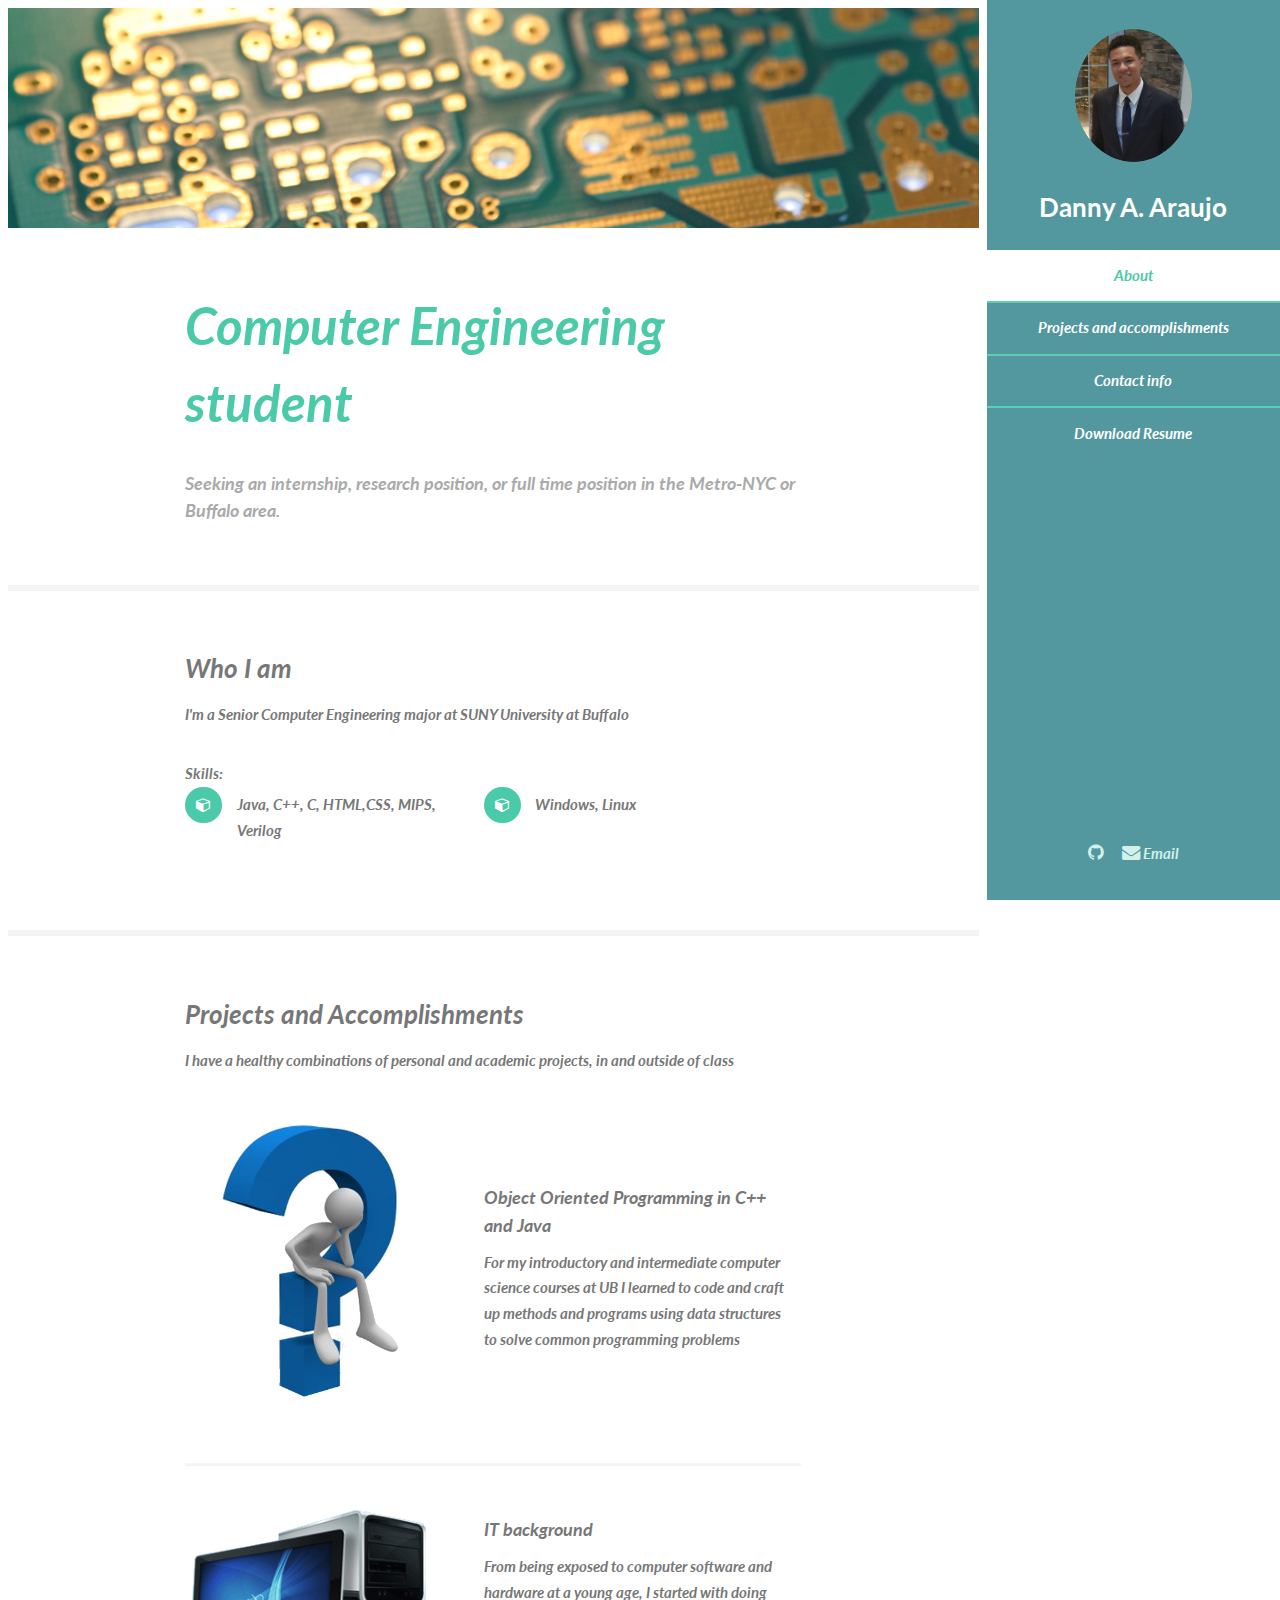
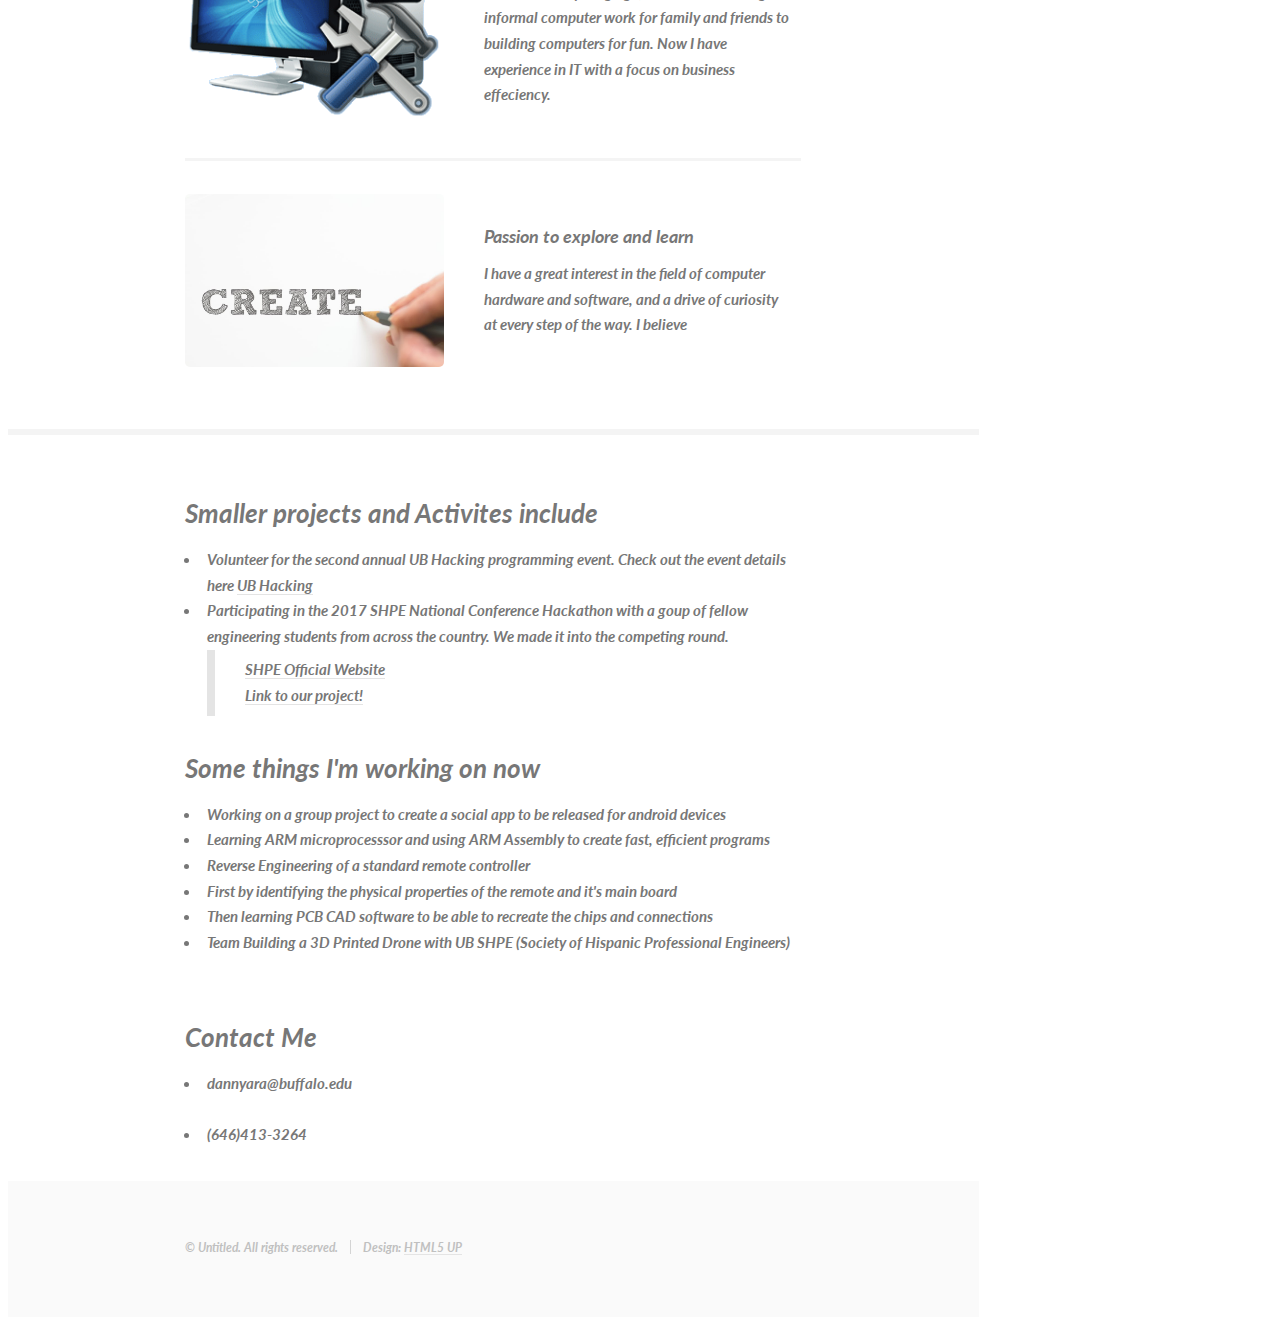
==== index.html @ ebbf909f "Add files via upload" ====
<!DOCTYPE HTML>
<!--
	Read Only by HTML5 UP
	html5up.net | @ajlkn
	Free for personal and commercial use under the CCA 3.0 license (html5up.net/license)
-->
<html>
	<head>
		<title>Danny A Araujo</title> 
		<meta charset="utf-8" />
		<meta name="viewport" content="width=device-width, initial-scale=1" />
		<!--[if lte IE 8]><script src="assets/js/ie/html5shiv.js"></script><![endif]-->
		<link rel="stylesheet" href="assets/css/main.css" /> <!-- main css link -->
		<!--[if lte IE 8]><link rel="stylesheet" href="assets/css/ie8.css" /><![endif]-->
	</head>
	<body>

		<!-- Header -->
			<section id="header">
				<header>
					<span class="image avatar"><img src="images/profPic_icon.jpg" alt="me" /></span>
					<h1 id="logo"><a href="DannyAraujo.pdf">Danny A. Araujo </a></h1>
					<!-- <p> Software, Hardware</p> -->
				</header>
				<nav id="nav">
					<ul>
						<b><i>
						<li><a href="#one" class="active">About</a></li>
						<!-- <li><a href="#two">What I Do</a></li> -->
						<li><a href="#three">Projects and accomplishments</a></li>
						<li><a href="#four">Contact info</a></li>
						<!-- <li><a href="iResume.html"> Interactive Resume </a> </li> -->
						<li><a href ="DannyAraujo.pdf"> <i>Download Resume</i></a> </li>
					</ul>
				</nav>
				<footer>
					<ul class="icons">
						<!--<li><a href="https://twitter.com/Arawooho" class="icon fa-twitter"><span class="label">Twitter</span></a></li> 
						<li><a href="" class="icon fa-facebook"><span class="label">Facebook</span></a></li>
						<li><a href="https://www.instagram.com/danny_ay2/?hl=en" class="icon fa-instagram"><span class="label">Instagram</span></a></li>
						-->
						<li><a href="https://github.com/dannyara" class="icon fa-github"><span class="label">GitHub</span></a></li>
						<li><a href="mailto:dannyara@buffalo.edu" class="icon fa-envelope"> <alt> Email </alt></a> </li>
					</ul>
				</footer>
			</section>

		<!-- Wrapper -->
			<div id="wrapper">

				<!-- Main -->
					<div id="main">

						<!-- One -->
							<section id="one">
								<div class="container">
									<header class="major">
										<h2>Computer Engineering student </h2>
										<!-- <p> Analytical, Detailed, Logical </p> -->
									</header>
									<header class= "minor">
									<h4>  <p>Seeking an internship, research position, or full time position in the Metro-NYC or Buffalo area. </p> </h4>
									</header>
								</div>
							</section>

						<!-- Two -->
							<section id="two">
								<div class="container">
									<h3>Who I am</h3>
									<p> I'm a Senior Computer Engineering major at SUNY University at Buffalo </p>
									<ul class="feature-icons" > Skills: <br>
										<li class="fa-cube"> Java, C++, C, HTML,CSS, MIPS, Verilog </li>
										<li class="fa-cube"> Windows, Linux </li>
										<!-- 
										<li class="fa-cube"> Hardware Design </li>
										<li class="fa-cube"> PC Repair </li> 
										-->
										<!-- <li class="fa-code">Write all the code</li>
										<li class="fa-cubes">Stack small boxes</li>
										<li class="fa-book">Read books and stuff</li>
										<li class="fa-coffee">Drink much coffee</li>
										<li class="fa-bolt">Lightning bolt</li>
										<li class="fa-users">Shadow clone technique</li>
										-->
									</ul>
								</div>
							</section>

						<!-- Three -->
							<section id="three">
								<div class="container">
									<h3>Projects and Accomplishments </h3>
									<p>I have a healthy combinations of personal and academic projects, in and outside of class</p>
									<div class="features">
										<article>
											<a href="#" class="image"><img src="images/Question-Mark.jpg" alt="" /></a>
											<div class="inner">
												<h4>Object Oriented Programming in C++ and Java</h4>
												<p>For my introductory and intermediate computer science courses at UB I learned to code and craft up methods and programs using data structures to solve common programming problems</p>
											</div>
										</article>
										<article>
											<a href="#" class="image"><img src="images/computer-repair.gif" alt="" /></a>
											<div class="inner">
												<h4>IT background</h4>
												<p>From being exposed to computer software and hardware at a young age, I started with doing informal computer work for family and friends to building computers for fun. Now I have experience in IT with a focus on business effeciency.</p>
											</div>
										</article>
										<article>
											<a href="#" class="image"><img src="images/pexels-photo-316465.jpeg" alt="" /></a>
											<div class="inner">
												<h4>Passion to explore and learn</h4>
												<p>I have a great interest in the field of computer hardware and software, and a drive of curiosity at every step of the way. I believe </p>
											</div>
										</article>
									</div>
								</div>
							</section>
						<!-- Three.5-->
						<section id="miscProjects">
							<div class="container">
							<article>
							<h3> Smaller projects and Activites include </h3>
								<ul class= "projects">
								<li> <strong> Volunteer for the second annual UB Hacking programming event. Check out the event details here <b> <a href = "https://ubhacking.com/"> UB Hacking </a> </strong> </li>
								<li> Participating in the 2017 SHPE National Conference Hackathon with a goup of fellow engineering students from across the country. We made it into the competing round. <blockquote> <a href = "https://www.shpeconnect.org/" > SHPE Official Website </a> <br> <a href  =" https://github.com/dannyara/SHPEHackathonProject"> Link to our project! </a> </li>
								</article>
								<article>
								</ul>
							<h3>  Some things I'm working on now </h3>
								<ul class  = "projects"> 
								<li> Working on a group project to create a social app to be released for android devices </li>
								<li> Learning ARM microprocesssor and using ARM Assembly to create fast, efficient programs </li>
								<li> Reverse Engineering of a standard remote controller </li>				
							   <li> First by identifying the physical properties of the remote and it's main board</li>
							   <li> Then learning PCB CAD software to be able to recreate the chips and connections </li>
								<li> Team Building a 3D Printed Drone with UB SHPE (Society of Hispanic Professional Engineers) </li>
								
								</ul>
							</article>

							
						</section>
						<!-- Four -->
						<section> </section>
							<section id="four">
								<div class="container">
									<h3>Contact Me</h3>
										<ul> <li> dannyara@buffalo.edu </li> <br> <li> (646)413-3264</li> </ul>
									<!--
									<form method="post" action="#">
										<div class="row uniform">
											<div class="6u 12u(xsmall)"><input type="text" name="name" id="name" placeholder="Name" /></div>
											<div class="6u 12u(xsmall)"><input type="email" name="email" id="email" placeholder="Email" /></div>
										</div>
										<div class="row uniform">
											<div class="12u"><input type="text" name="subject" id="subject" placeholder="Subject" /></div>
										</div>
										<div class="row uniform">
											<div class="12u"><textarea name="message" id="message" placeholder="Message" rows="6"></textarea></div>
										</div>
										<div class="row uniform">
											<div class="12u">
												<ul class="actions">
													<li><input type="submit" class="special" value="Send Message" /></li>
													<li><input type="reset" value="Reset Form" /></li>
												</ul>
											</div>
										</div>
									</form>
									-->
								</div>
							</section>

						<!-- Five -->
					<!--
						
							<section id="five">
								<div class="container">
									<h3>Elements</h3>

									<section>
										<h4>Text</h4>
										<p>This is <b>bold</b> and this is <strong>strong</strong>. This is <i>italic</i> and this is <em>emphasized</em>.
										This is <sup>superscript</sup> text and this is <sub>subscript</sub> text.
										This is <u>underlined</u> and this is code: <code>for (;;) { ... }</code>. Finally, <a href="#">this is a link</a>.</p>
										<hr />
										<header>
											<h4>Heading with a Subtitle</h4>
											<p>Lorem ipsum dolor sit amet nullam id egestas urna aliquam</p>
										</header>
										<p>Nunc lacinia ante nunc ac lobortis. Interdum adipiscing gravida odio porttitor sem non mi integer non faucibus ornare mi ut ante amet placerat aliquet. Volutpat eu sed ante lacinia sapien lorem accumsan varius montes viverra nibh in adipiscing blandit tempus accumsan.</p>
										<header>
											<h5>Heading with a Subtitle</h5>
											<p>Lorem ipsum dolor sit amet nullam id egestas urna aliquam</p>
										</header>
										<p>Nunc lacinia ante nunc ac lobortis. Interdum adipiscing gravida odio porttitor sem non mi integer non faucibus ornare mi ut ante amet placerat aliquet. Volutpat eu sed ante lacinia sapien lorem accumsan varius montes viverra nibh in adipiscing blandit tempus accumsan.</p>
										<hr />
										<h2>Heading Level 2</h2>
										<h3>Heading Level 3</h3>
										<h4>Heading Level 4</h4>
										<h5>Heading Level 5</h5>
										<h6>Heading Level 6</h6>
										<hr />
										<h5>Blockquote</h5>
										<blockquote>Fringilla nisl. Donec accumsan interdum nisi, quis tincidunt felis sagittis eget tempus euismod. Vestibulum ante ipsum primis in faucibus vestibulum. Blandit adipiscing eu felis iaculis volutpat ac adipiscing accumsan faucibus. Vestibulum ante ipsum primis in faucibus lorem ipsum dolor sit amet nullam adipiscing eu felis.</blockquote>
										<h5>Preformatted</h5>
										<pre><code>i = 0;

	while (!deck.isInOrder()) {
	    print 'Iteration ' + i;
	    deck.shuffle();
	    i++;
	}

	print 'It took ' + i + ' iterations to sort the deck.';</code></pre>
									</section>

									<section>
										<h4>Lists</h4>
										<div class="row">
											<div class="6u 12u(xsmall)">
												<h5>Unordered</h5>
												<ul>
													<li>Dolor pulvinar etiam magna etiam.</li>
													<li>Sagittis adipiscing lorem eleifend.</li>
													<li>Felis enim feugiat dolore viverra.</li>
												</ul>
												<h5>Alternate</h5>
												<ul class="alt">
													<li>Dolor pulvinar etiam magna etiam.</li>
													<li>Sagittis adipiscing lorem eleifend.</li>
													<li>Felis enim feugiat dolore viverra.</li>
												</ul>
											</div>
											<div class="6u 12u(xsmall)">
												<h5>Ordered</h5>
												<ol>
													<li>Dolor pulvinar etiam magna etiam.</li>
													<li>Etiam vel felis at lorem sed viverra.</li>
													<li>Felis enim feugiat dolore viverra.</li>
													<li>Dolor pulvinar etiam magna etiam.</li>
													<li>Etiam vel felis at lorem sed viverra.</li>
													<li>Felis enim feugiat dolore viverra.</li>
												</ol>
												<h5>Icons</h5>
												<ul class="icons">
													<li><a href="#" class="icon fa-twitter"><span class="label">Twitter</span></a></li>
													<li><a href="#" class="icon fa-facebook"><span class="label">Facebook</span></a></li>
													<li><a href="#" class="icon fa-instagram"><span class="label">Instagram</span></a></li>
													<li><a href="#" class="icon fa-github"><span class="label">Github</span></a></li>
													<li><a href="#" class="icon fa-dribbble"><span class="label">Dribbble</span></a></li>
													<li><a href="#" class="icon fa-tumblr"><span class="label">Tumblr</span></a></li>
												</ul>
											</div>
										</div>
										<h5>Actions</h5>
										<ul class="actions">
											<li><a href="#" class="button special">Default</a></li>
											<li><a href="#" class="button">Default</a></li>
											<li><a href="#" class="button alt">Default</a></li>
										</ul>
										<ul class="actions small">
											<li><a href="#" class="button special small">Small</a></li>
											<li><a href="#" class="button small">Small</a></li>
											<li><a href="#" class="button alt small">Small</a></li>
										</ul>
										<div class="row">
											<div class="3u 6u(medium) 12u$(xsmall)">
												<ul class="actions vertical">
													<li><a href="#" class="button special">Default</a></li>
													<li><a href="#" class="button">Default</a></li>
													<li><a href="#" class="button alt">Default</a></li>
												</ul>
											</div>
											<div class="3u 6u$(medium) 12u$(xsmall)">
												<ul class="actions vertical small">
													<li><a href="#" class="button special small">Small</a></li>
													<li><a href="#" class="button small">Small</a></li>
													<li><a href="#" class="button alt small">Small</a></li>
												</ul>
											</div>
											<div class="3u 6u(medium) 12u$(xsmall)">
												<ul class="actions vertical">
													<li><a href="#" class="button special fit">Default</a></li>
													<li><a href="#" class="button fit">Default</a></li>
													<li><a href="#" class="button alt fit">Default</a></li>
												</ul>
											</div>
											<div class="3u 6u$(medium) 12u$(xsmall)">
												<ul class="actions vertical small">
													<li><a href="#" class="button special small fit">Small</a></li>
													<li><a href="#" class="button small fit">Small</a></li>
													<li><a href="#" class="button alt small fit">Small</a></li>
												</ul>
											</div>
										</div>
									</section>

									<section>
										<h4>Table</h4>
										<h5>Default</h5>
										<div class="table-wrapper">
											<table>
												<thead>
													<tr>
														<th>Name</th>
														<th>Description</th>
														<th>Price</th>
													</tr>
												</thead>
												<tbody>
													<tr>
														<td>Item One</td>
														<td>Ante turpis integer aliquet porttitor.</td>
														<td>29.99</td>
													</tr>
													<tr>
														<td>Item Two</td>
														<td>Vis ac commodo adipiscing arcu aliquet.</td>
														<td>19.99</td>
													</tr>
													<tr>
														<td>Item Three</td>
														<td> Morbi faucibus arcu accumsan lorem.</td>
														<td>29.99</td>
													</tr>
													<tr>
														<td>Item Four</td>
														<td>Vitae integer tempus condimentum.</td>
														<td>19.99</td>
													</tr>
													<tr>
														<td>Item Five</td>
														<td>Ante turpis integer aliquet porttitor.</td>
														<td>29.99</td>
													</tr>
												</tbody>
												<tfoot>
													<tr>
														<td colspan="2"></td>
														<td>100.00</td>
													</tr>
												</tfoot>
											</table>
										</div>

										<h5>Alternate</h5>
										<div class="table-wrapper">
											<table class="alt">
												<thead>
													<tr>
														<th>Name</th>
														<th>Description</th>
														<th>Price</th>
													</tr>
												</thead>
												<tbody>
													<tr>
														<td>Item One</td>
														<td>Ante turpis integer aliquet porttitor.</td>
														<td>29.99</td>
													</tr>
													<tr>
														<td>Item Two</td>
														<td>Vis ac commodo adipiscing arcu aliquet.</td>
														<td>19.99</td>
													</tr>
													<tr>
														<td>Item Three</td>
														<td> Morbi faucibus arcu accumsan lorem.</td>
														<td>29.99</td>
													</tr>
													<tr>
														<td>Item Four</td>
														<td>Vitae integer tempus condimentum.</td>
														<td>19.99</td>
													</tr>
													<tr>
														<td>Item Five</td>
														<td>Ante turpis integer aliquet porttitor.</td>
														<td>29.99</td>
													</tr>
												</tbody>
												<tfoot>
													<tr>
														<td colspan="2"></td>
														<td>100.00</td>
													</tr>
												</tfoot>
											</table>
										</div>
									</section>

									<section>
										<h4>Buttons</h4>
										<ul class="actions">
											<li><a href="#" class="button special">Special</a></li>
											<li><a href="#" class="button">Default</a></li>
											<li><a href="#" class="button alt">Alternate</a></li>
										</ul>
										<ul class="actions">
											<li><a href="#" class="button special big">Big</a></li>
											<li><a href="#" class="button">Default</a></li>
											<li><a href="#" class="button alt small">Small</a></li>
										</ul>
										<ul class="actions fit">
											<li><a href="#" class="button special fit">Fit</a></li>
											<li><a href="#" class="button fit">Fit</a></li>
											<li><a href="#" class="button alt fit">Fit</a></li>
										</ul>
										<ul class="actions fit small">
											<li><a href="#" class="button special fit small">Fit + Small</a></li>
											<li><a href="#" class="button fit small">Fit + Small</a></li>
											<li><a href="#" class="button alt fit small">Fit + Small</a></li>
										</ul>
										<ul class="actions">
											<li><a href="#" class="button special icon fa-download">Icon</a></li>
											<li><a href="#" class="button icon fa-download">Icon</a></li>
											<li><a href="#" class="button alt icon fa-check">Icon</a></li>
										</ul>
										<ul class="actions">
											<li><span class="button special disabled">Special</span></li>
											<li><span class="button disabled">Default</span></li>
											<li><span class="button alt disabled">Alternate</span></li>
										</ul>
									</section>

									<section>
										<h4>Form</h4>
										<form method="post" action="#">
											<div class="row uniform">
												<div class="6u 12u(xsmall)">
													<input type="text" name="demo-name" id="demo-name" value="" placeholder="Name" />
												</div>
												<div class="6u 12u(xsmall)">
													<input type="email" name="demo-email" id="demo-email" value="" placeholder="Email" />
												</div>
											</div>
											<div class="row uniform">
												<div class="12u">
													<div class="select-wrapper">
														<select name="demo-category" id="demo-category">
															<option value="">- Category -</option>
															<option value="1">Manufacturing</option>
															<option value="1">Shipping</option>
															<option value="1">Administration</option>
															<option value="1">Human Resources</option>
														</select>
													</div>
												</div>
											</div>
											<div class="row uniform">
												<div class="4u 12u(medium)">
													<input type="radio" id="demo-priority-low" name="demo-priority" checked>
													<label for="demo-priority-low">Low Priority</label>
												</div>
												<div class="4u 12u(medium)">
													<input type="radio" id="demo-priority-normal" name="demo-priority">
													<label for="demo-priority-normal">Normal Priority</label>
												</div>
												<div class="4u 12u(medium)">
													<input type="radio" id="demo-priority-high" name="demo-priority">
													<label for="demo-priority-high">High Priority</label>
												</div>
											</div>
											<div class="row uniform">
												<div class="6u 12u(medium)">
													<input type="checkbox" id="demo-copy" name="demo-copy">
													<label for="demo-copy">Email me a copy of this message</label>
												</div>
												<div class="6u 12u(medium)">
													<input type="checkbox" id="demo-human" name="demo-human" checked>
													<label for="demo-human">I am a human and not a robot</label>
												</div>
											</div>
											<div class="row uniform">
												<div class="12u">
													<textarea name="demo-message" id="demo-message" placeholder="Enter your message" rows="6"></textarea>
												</div>
											</div>
											<div class="row uniform">
												<div class="12u">
													<ul class="actions">
														<li><input type="submit" value="Send Message" /></li>
														<li><input type="reset" value="Reset" class="alt" /></li>
													</ul>
												</div>
											</div>
										</form>
									</section>

									<section>
										<h4>Image</h4>
										<h5>Fit</h5>
										<span class="image fit"><img src="images/Flag_of_the_Dominican_Republic.svg.png" alt="" /></span>
										<div class="box alt">
											<div class="row 50% uniform">
												<div class="4u"><span class="image fit"><img src="images/pic01.jpg" alt="" /></span></div>
												<div class="4u"><span class="image fit"><img src="images/pic02.jpg" alt="" /></span></div>
												<div class="4u"><span class="image fit"><img src="images/pic03.jpg" alt="" /></span></div>
											</div>
											<div class="row 50% uniform">
												<div class="4u"><span class="image fit"><img src="images/pic02.jpg" alt="" /></span></div>
												<div class="4u"><span class="image fit"><img src="images/pic03.jpg" alt="" /></span></div>
												<div class="4u"><span class="image fit"><img src="images/pic01.jpg" alt="" /></span></div>
											</div>
											<div class="row 50% uniform">
												<div class="4u"><span class="image fit"><img src="images/pic03.jpg" alt="" /></span></div>
												<div class="4u"><span class="image fit"><img src="images/pic01.jpg" alt="" /></span></div>
												<div class="4u"><span class="image fit"><img src="images/pic02.jpg" alt="" /></span></div>
											</div>
										</div>
										<h5>Left &amp; Right</h5>
										<p><span class="image left"><img src="images/avatar.jpg" alt="" /></span>Fringilla nisl. Donec accumsan interdum nisi, quis tincidunt felis sagittis eget. tempus euismod. Vestibulum ante ipsum primis in faucibus vestibulum. Blandit adipiscing eu felis iaculis volutpat ac adipiscing accumsan eu faucibus. Integer ac pellentesque praesent tincidunt felis sagittis eget. tempus euismod. Vestibulum ante ipsum primis in faucibus vestibulum. Blandit adipiscing eu felis iaculis volutpat ac adipiscing accumsan eu faucibus. Integer ac pellentesque praesent. Donec accumsan interdum nisi, quis tincidunt felis sagittis eget. tempus euismod. Vestibulum ante ipsum primis in faucibus vestibulum. Blandit adipiscing eu felis iaculis volutpat ac adipiscing accumsan eu faucibus. Integer ac pellentesque praesent tincidunt felis sagittis eget. tempus euismod. Vestibulum ante ipsum primis in faucibus vestibulum. Blandit adipiscing eu felis iaculis volutpat ac adipiscing accumsan eu faucibus. Integer ac pellentesque praesent.</p>
										<p><span class="image right"><img src="images/avatar.jpg" alt="" /></span>Fringilla nisl. Donec accumsan interdum nisi, quis tincidunt felis sagittis eget. tempus euismod. Vestibulum ante ipsum primis in faucibus vestibulum. Blandit adipiscing eu felis iaculis volutpat ac adipiscing accumsan eu faucibus. Integer ac pellentesque praesent tincidunt felis sagittis eget. tempus euismod. Vestibulum ante ipsum primis in faucibus vestibulum. Blandit adipiscing eu felis iaculis volutpat ac adipiscing accumsan eu faucibus. Integer ac pellentesque praesent. Donec accumsan interdum nisi, quis tincidunt felis sagittis eget. tempus euismod. Vestibulum ante ipsum primis in faucibus vestibulum. Blandit adipiscing eu felis iaculis volutpat ac adipiscing accumsan eu faucibus. Integer ac pellentesque praesent tincidunt felis sagittis eget. tempus euismod. Vestibulum ante ipsum primis in faucibus vestibulum. Blandit adipiscing eu felis iaculis volutpat ac adipiscing accumsan eu faucibus. Integer ac pellentesque praesent.</p>
									</section>

								</div>
							</section>
						

					</div>
 							



-->


				<!-- Footer -->
					<section id="footer">
						<div class="container">
							<ul class="copyright">
								<li>&copy; Untitled. All rights reserved.</li><li>Design: <a href="http://html5up.net">HTML5 UP</a></li>
								<br>
							</ul>
						</div>
					</section>

			</div>

		<!-- Scripts -->
			<script src="assets/js/jquery.min.js"></script>
			<script src="assets/js/jquery.scrollzer.min.js"></script>
			<script src="assets/js/jquery.scrolly.min.js"></script>
			<script src="assets/js/skel.min.js"></script>
			<script src="assets/js/util.js"></script>
			<!--[if lte IE 8]><script src="assets/js/ie/respond.min.js"></script><![endif]-->
			<script src="assets/js/main.js"></script>

	</body>
</html>
---- assets/css/main.css ----
@import url("font-awesome.min.css");
@import url("https://fonts.googleapis.com/css?family=Lato:400,400italic,700,700italic|Source+Code+Pro:400");

/*
	Read Only by HTML5 UP
	html5up.net | @ajlkn
	Free for personal and commercial use under the CCA 3.0 license (html5up.net/license)
*/

/* Reset */

	html, body, div, span, applet, object, iframe, h1, h2, h3, h4, h5, h6, p, blockquote, pre, a, abbr, acronym, address, big, cite, code, del, dfn, em, img, ins, kbd, q, s, samp, small, strike, strong, sub, sup, tt, var, b, u, i, center, dl, dt, dd, ol, ul, li, fieldset, form, label, legend, table, caption, tbody, tfoot, thead, tr, th, td, article, aside, canvas, details, embed, figure, figcaption, footer, header, hgroup, menu, nav, output, ruby, section, summary, time, mark, audio, video 
	{
		margin: 10;
		padding: 0;
		border: 0;
		font-size: 100%;
		font: inherit;
		vertical-align: baseline;
	}

	article, aside, details, figcaption, figure, footer, header, hgroup, menu, nav, section {
		display: block;
	}

	body {
		line-height: 1;
	}

	ol, ul {
		list-style: none;
	}

	blockquote, q {
		quotes: none;
	}

	blockquote:before, blockquote:after, q:before, q:after {
		content: '';
		content: none;
	}

	table {
		border-collapse: collapse;
		border-spacing: 0;
	}

	body {
		-webkit-text-size-adjust: none;
	}

/* Box Model */

	*, *:before, *:after {
		-moz-box-sizing: border-box;
		-webkit-box-sizing: border-box;
		box-sizing: border-box;
	}

/* Containers */

	.container {
		margin-left: auto;
		margin-right: auto;
	}

	.container.\31 25\25 {
		width: 100%;
		max-width: 56.25em;
		min-width: 45em;
	}

	.container.\37 5\25 {
		width: 33.75em;
	}

	.container.\35 0\25 {
		width: 22.5em;
	}

	.container.\32 5\25 {
		width: 11.25em;
	}

	.container {
		width: 45em;
	}

	@media screen and (max-width: 1680px) {

		.container.\31 25\25 {
			width: 100%;
			max-width: 56.25em;
			min-width: 45em;
		}

		.container.\37 5\25 {
			width: 33.75em;
		}

		.container.\35 0\25 {
			width: 22.5em;
		}

		.container.\32 5\25 {
			width: 11.25em;
		}

		.container {
			width: 45em;
		}

	}

	@media screen and (max-width: 1280px) {

		.container.\31 25\25 {
			width: 100%;
			max-width: 52.5em;
			min-width: 42em;
		}

		.container.\37 5\25 {
			width: 31.5em;
		}

		.container.\35 0\25 {
			width: 21em;
		}

		.container.\32 5\25 {
			width: 10.5em;
		}

		.container {
			width: 42em;
		}

	}

	@media screen and (max-width: 1024px) {

		.container.\31 25\25 {
			width: 100%;
			max-width: 106.25%;
			min-width: 85%;
		}

		.container.\37 5\25 {
			width: 63.75%;
		}

		.container.\35 0\25 {
			width: 42.5%;
		}

		.container.\32 5\25 {
			width: 21.25%;
		}

		.container {
			width: 85% !important;
		}

	}

	@media screen and (max-width: 736px) {

		.container.\31 25\25 {
			width: 100%;
			max-width: 112.5%;
			min-width: 90%;
		}

		.container.\37 5\25 {
			width: 67.5%;
		}

		.container.\35 0\25 {
			width: 45%;
		}

		.container.\32 5\25 {
			width: 22.5%;
		}

		.container {
			width: 90% !important;
		}

	}

	@media screen and (max-width: 480px) {

		.container.\31 25\25 {
			width: 100%;
			max-width: 112.5%;
			min-width: 90%;
		}

		.container.\37 5\25 {
			width: 67.5%;
		}

		.container.\35 0\25 {
			width: 45%;
		}

		.container.\32 5\25 {
			width: 22.5%;
		}

		.container {
			width: 90% !important;
		}

	}

/* Grid */

	.row {
		border-bottom: solid 1px transparent;
		-moz-box-sizing: border-box;
		-webkit-box-sizing: border-box;
		box-sizing: border-box;
	}

	.row > * {
		float: left;
		-moz-box-sizing: border-box;
		-webkit-box-sizing: border-box;
		box-sizing: border-box;
	}

	.row:after, .row:before {
		content: '';
		display: block;
		clear: both;
		height: 0;
	}

	.row.uniform > * > :first-child {
		margin-top: 0;
	}

	.row.uniform > * > :last-child {
		margin-bottom: 0;
	}

	.row.\30 \25 > * {
		padding: 0 0 0 0em;
	}

	.row.\30 \25 {
		margin: 0 0 -1px 0em;
	}

	.row.uniform.\30 \25 > * {
		padding: 0em 0 0 0em;
	}

	.row.uniform.\30 \25 {
		margin: 0em 0 -1px 0em;
	}

	.row > * {
		padding: 0 0 0 2em;
	}

	.row {
		margin: 0 0 -1px -2em;
	}

	.row.uniform > * {
		padding: 2em 0 0 2em;
	}

	.row.uniform {
		margin: -2em 0 -1px -2em;
	}

	.row.\32 00\25 > * {
		padding: 0 0 0 4em;
	}

	.row.\32 00\25 {
		margin: 0 0 -1px -4em;
	}

	.row.uniform.\32 00\25 > * {
		padding: 4em 0 0 4em;
	}

	.row.uniform.\32 00\25 {
		margin: -4em 0 -1px -4em;
	}

	.row.\31 50\25 > * {
		padding: 0 0 0 3em;
	}

	.row.\31 50\25 {
		margin: 0 0 -1px -3em;
	}

	.row.uniform.\31 50\25 > * {
		padding: 3em 0 0 3em;
	}

	.row.uniform.\31 50\25 {
		margin: -3em 0 -1px -3em;
	}

	.row.\35 0\25 > * {
		padding: 0 0 0 1em;
	}

	.row.\35 0\25 {
		margin: 0 0 -1px -1em;
	}

	.row.uniform.\35 0\25 > * {
		padding: 1em 0 0 1em;
	}

	.row.uniform.\35 0\25 {
		margin: -1em 0 -1px -1em;
	}

	.row.\32 5\25 > * {
		padding: 0 0 0 0.5em;
	}

	.row.\32 5\25 {
		margin: 0 0 -1px -0.5em;
	}

	.row.uniform.\32 5\25 > * {
		padding: 0.5em 0 0 0.5em;
	}

	.row.uniform.\32 5\25 {
		margin: -0.5em 0 -1px -0.5em;
	}

	.\31 2u, .\31 2u\24 {
		width: 100%;
		clear: none;
		margin-left: 0;
	}

	.\31 1u, .\31 1u\24 {
		width: 91.6666666667%;
		clear: none;
		margin-left: 0;
	}

	.\31 0u, .\31 0u\24 {
		width: 83.3333333333%;
		clear: none;
		margin-left: 0;
	}

	.\39 u, .\39 u\24 {
		width: 75%;
		clear: none;
		margin-left: 0;
	}

	.\38 u, .\38 u\24 {
		width: 66.6666666667%;
		clear: none;
		margin-left: 0;
	}

	.\37 u, .\37 u\24 {
		width: 58.3333333333%;
		clear: none;
		margin-left: 0;
	}

	.\36 u, .\36 u\24 {
		width: 50%;
		clear: none;
		margin-left: 0;
	}

	.\35 u, .\35 u\24 {
		width: 41.6666666667%;
		clear: none;
		margin-left: 0;
	}

	.\34 u, .\34 u\24 {
		width: 33.3333333333%;
		clear: none;
		margin-left: 0;
	}

	.\33 u, .\33 u\24 {
		width: 25%;
		clear: none;
		margin-left: 0;
	}

	.\32 u, .\32 u\24 {
		width: 16.6666666667%;
		clear: none;
		margin-left: 0;
	}

	.\31 u, .\31 u\24 {
		width: 8.3333333333%;
		clear: none;
		margin-left: 0;
	}

	.\31 2u\24 + *,
	.\31 1u\24 + *,
	.\31 0u\24 + *,
	.\39 u\24 + *,
	.\38 u\24 + *,
	.\37 u\24 + *,
	.\36 u\24 + *,
	.\35 u\24 + *,
	.\34 u\24 + *,
	.\33 u\24 + *,
	.\32 u\24 + *,
	.\31 u\24 + * {
		clear: left;
	}

	.\-11u {
		margin-left: 91.66667%;
	}

	.\-10u {
		margin-left: 83.33333%;
	}

	.\-9u {
		margin-left: 75%;
	}

	.\-8u {
		margin-left: 66.66667%;
	}

	.\-7u {
		margin-left: 58.33333%;
	}

	.\-6u {
		margin-left: 50%;
	}

	.\-5u {
		margin-left: 41.66667%;
	}

	.\-4u {
		margin-left: 33.33333%;
	}

	.\-3u {
		margin-left: 25%;
	}

	.\-2u {
		margin-left: 16.66667%;
	}

	.\-1u {
		margin-left: 8.33333%;
	}

	@media screen and (max-width: 1680px) {

		.row > * {
			padding: 0 0 0 2em;
		}

		.row {
			margin: 0 0 -1px -2em;
		}

		.row.uniform > * {
			padding: 2em 0 0 2em;
		}

		.row.uniform {
			margin: -2em 0 -1px -2em;
		}

		.row.\32 00\25 > * {
			padding: 0 0 0 4em;
		}

		.row.\32 00\25 {
			margin: 0 0 -1px -4em;
		}

		.row.uniform.\32 00\25 > * {
			padding: 4em 0 0 4em;
		}

		.row.uniform.\32 00\25 {
			margin: -4em 0 -1px -4em;
		}

		.row.\31 50\25 > * {
			padding: 0 0 0 3em;
		}

		.row.\31 50\25 {
			margin: 0 0 -1px -3em;
		}

		.row.uniform.\31 50\25 > * {
			padding: 3em 0 0 3em;
		}

		.row.uniform.\31 50\25 {
			margin: -3em 0 -1px -3em;
		}

		.row.\35 0\25 > * {
			padding: 0 0 0 1em;
		}

		.row.\35 0\25 {
			margin: 0 0 -1px -1em;
		}

		.row.uniform.\35 0\25 > * {
			padding: 1em 0 0 1em;
		}

		.row.uniform.\35 0\25 {
			margin: -1em 0 -1px -1em;
		}

		.row.\32 5\25 > * {
			padding: 0 0 0 0.5em;
		}

		.row.\32 5\25 {
			margin: 0 0 -1px -0.5em;
		}

		.row.uniform.\32 5\25 > * {
			padding: 0.5em 0 0 0.5em;
		}

		.row.uniform.\32 5\25 {
			margin: -0.5em 0 -1px -0.5em;
		}

		.\31 2u\28xlarge\29, .\31 2u\24\28xlarge\29 {
			width: 100%;
			clear: none;
			margin-left: 0;
		}

		.\31 1u\28xlarge\29, .\31 1u\24\28xlarge\29 {
			width: 91.6666666667%;
			clear: none;
			margin-left: 0;
		}

		.\31 0u\28xlarge\29, .\31 0u\24\28xlarge\29 {
			width: 83.3333333333%;
			clear: none;
			margin-left: 0;
		}

		.\39 u\28xlarge\29, .\39 u\24\28xlarge\29 {
			width: 75%;
			clear: none;
			margin-left: 0;
		}

		.\38 u\28xlarge\29, .\38 u\24\28xlarge\29 {
			width: 66.6666666667%;
			clear: none;
			margin-left: 0;
		}

		.\37 u\28xlarge\29, .\37 u\24\28xlarge\29 {
			width: 58.3333333333%;
			clear: none;
			margin-left: 0;
		}

		.\36 u\28xlarge\29, .\36 u\24\28xlarge\29 {
			width: 50%;
			clear: none;
			margin-left: 0;
		}

		.\35 u\28xlarge\29, .\35 u\24\28xlarge\29 {
			width: 41.6666666667%;
			clear: none;
			margin-left: 0;
		}

		.\34 u\28xlarge\29, .\34 u\24\28xlarge\29 {
			width: 33.3333333333%;
			clear: none;
			margin-left: 0;
		}

		.\33 u\28xlarge\29, .\33 u\24\28xlarge\29 {
			width: 25%;
			clear: none;
			margin-left: 0;
		}

		.\32 u\28xlarge\29, .\32 u\24\28xlarge\29 {
			width: 16.6666666667%;
			clear: none;
			margin-left: 0;
		}

		.\31 u\28xlarge\29, .\31 u\24\28xlarge\29 {
			width: 8.3333333333%;
			clear: none;
			margin-left: 0;
		}

		.\31 2u\24\28xlarge\29 + *,
		.\31 1u\24\28xlarge\29 + *,
		.\31 0u\24\28xlarge\29 + *,
		.\39 u\24\28xlarge\29 + *,
		.\38 u\24\28xlarge\29 + *,
		.\37 u\24\28xlarge\29 + *,
		.\36 u\24\28xlarge\29 + *,
		.\35 u\24\28xlarge\29 + *,
		.\34 u\24\28xlarge\29 + *,
		.\33 u\24\28xlarge\29 + *,
		.\32 u\24\28xlarge\29 + *,
		.\31 u\24\28xlarge\29 + * {
			clear: left;
		}

		.\-11u\28xlarge\29 {
			margin-left: 91.66667%;
		}

		.\-10u\28xlarge\29 {
			margin-left: 83.33333%;
		}

		.\-9u\28xlarge\29 {
			margin-left: 75%;
		}

		.\-8u\28xlarge\29 {
			margin-left: 66.66667%;
		}

		.\-7u\28xlarge\29 {
			margin-left: 58.33333%;
		}

		.\-6u\28xlarge\29 {
			margin-left: 50%;
		}

		.\-5u\28xlarge\29 {
			margin-left: 41.66667%;
		}

		.\-4u\28xlarge\29 {
			margin-left: 33.33333%;
		}

		.\-3u\28xlarge\29 {
			margin-left: 25%;
		}

		.\-2u\28xlarge\29 {
			margin-left: 16.66667%;
		}

		.\-1u\28xlarge\29 {
			margin-left: 8.33333%;
		}

	}

	@media screen and (max-width: 1280px) {

		.row > * {
			padding: 0 0 0 1.5em;
		}

		.row {
			margin: 0 0 -1px -1.5em;
		}

		.row.uniform > * {
			padding: 1.5em 0 0 1.5em;
		}

		.row.uniform {
			margin: -1.5em 0 -1px -1.5em;
		}

		.row.\32 00\25 > * {
			padding: 0 0 0 3em;
		}

		.row.\32 00\25 {
			margin: 0 0 -1px -3em;
		}

		.row.uniform.\32 00\25 > * {
			padding: 3em 0 0 3em;
		}

		.row.uniform.\32 00\25 {
			margin: -3em 0 -1px -3em;
		}

		.row.\31 50\25 > * {
			padding: 0 0 0 2.25em;
		}

		.row.\31 50\25 {
			margin: 0 0 -1px -2.25em;
		}

		.row.uniform.\31 50\25 > * {
			padding: 2.25em 0 0 2.25em;
		}

		.row.uniform.\31 50\25 {
			margin: -2.25em 0 -1px -2.25em;
		}

		.row.\35 0\25 > * {
			padding: 0 0 0 0.75em;
		}

		.row.\35 0\25 {
			margin: 0 0 -1px -0.75em;
		}

		.row.uniform.\35 0\25 > * {
			padding: 0.75em 0 0 0.75em;
		}

		.row.uniform.\35 0\25 {
			margin: -0.75em 0 -1px -0.75em;
		}

		.row.\32 5\25 > * {
			padding: 0 0 0 0.375em;
		}

		.row.\32 5\25 {
			margin: 0 0 -1px -0.375em;
		}

		.row.uniform.\32 5\25 > * {
			padding: 0.375em 0 0 0.375em;
		}

		.row.uniform.\32 5\25 {
			margin: -0.375em 0 -1px -0.375em;
		}

		.\31 2u\28large\29, .\31 2u\24\28large\29 {
			width: 100%;
			clear: none;
			margin-left: 0;
		}

		.\31 1u\28large\29, .\31 1u\24\28large\29 {
			width: 91.6666666667%;
			clear: none;
			margin-left: 0;
		}

		.\31 0u\28large\29, .\31 0u\24\28large\29 {
			width: 83.3333333333%;
			clear: none;
			margin-left: 0;
		}

		.\39 u\28large\29, .\39 u\24\28large\29 {
			width: 75%;
			clear: none;
			margin-left: 0;
		}

		.\38 u\28large\29, .\38 u\24\28large\29 {
			width: 66.6666666667%;
			clear: none;
			margin-left: 0;
		}

		.\37 u\28large\29, .\37 u\24\28large\29 {
			width: 58.3333333333%;
			clear: none;
			margin-left: 0;
		}

		.\36 u\28large\29, .\36 u\24\28large\29 {
			width: 50%;
			clear: none;
			margin-left: 0;
		}

		.\35 u\28large\29, .\35 u\24\28large\29 {
			width: 41.6666666667%;
			clear: none;
			margin-left: 0;
		}

		.\34 u\28large\29, .\34 u\24\28large\29 {
			width: 33.3333333333%;
			clear: none;
			margin-left: 0;
		}

		.\33 u\28large\29, .\33 u\24\28large\29 {
			width: 25%;
			clear: none;
			margin-left: 0;
		}

		.\32 u\28large\29, .\32 u\24\28large\29 {
			width: 16.6666666667%;
			clear: none;
			margin-left: 0;
		}

		.\31 u\28large\29, .\31 u\24\28large\29 {
			width: 8.3333333333%;
			clear: none;
			margin-left: 0;
		}

		.\31 2u\24\28large\29 + *,
		.\31 1u\24\28large\29 + *,
		.\31 0u\24\28large\29 + *,
		.\39 u\24\28large\29 + *,
		.\38 u\24\28large\29 + *,
		.\37 u\24\28large\29 + *,
		.\36 u\24\28large\29 + *,
		.\35 u\24\28large\29 + *,
		.\34 u\24\28large\29 + *,
		.\33 u\24\28large\29 + *,
		.\32 u\24\28large\29 + *,
		.\31 u\24\28large\29 + * {
			clear: left;
		}

		.\-11u\28large\29 {
			margin-left: 91.66667%;
		}

		.\-10u\28large\29 {
			margin-left: 83.33333%;
		}

		.\-9u\28large\29 {
			margin-left: 75%;
		}

		.\-8u\28large\29 {
			margin-left: 66.66667%;
		}

		.\-7u\28large\29 {
			margin-left: 58.33333%;
		}

		.\-6u\28large\29 {
			margin-left: 50%;
		}

		.\-5u\28large\29 {
			margin-left: 41.66667%;
		}

		.\-4u\28large\29 {
			margin-left: 33.33333%;
		}

		.\-3u\28large\29 {
			margin-left: 25%;
		}

		.\-2u\28large\29 {
			margin-left: 16.66667%;
		}

		.\-1u\28large\29 {
			margin-left: 8.33333%;
		}

	}

	@media screen and (max-width: 1024px) {

		.row > * {
			padding: 0 0 0 1.5em;
		}

		.row {
			margin: 0 0 -1px -1.5em;
		}

		.row.uniform > * {
			padding: 1.5em 0 0 1.5em;
		}

		.row.uniform {
			margin: -1.5em 0 -1px -1.5em;
		}

		.row.\32 00\25 > * {
			padding: 0 0 0 3em;
		}

		.row.\32 00\25 {
			margin: 0 0 -1px -3em;
		}

		.row.uniform.\32 00\25 > * {
			padding: 3em 0 0 3em;
		}

		.row.uniform.\32 00\25 {
			margin: -3em 0 -1px -3em;
		}

		.row.\31 50\25 > * {
			padding: 0 0 0 2.25em;
		}

		.row.\31 50\25 {
			margin: 0 0 -1px -2.25em;
		}

		.row.uniform.\31 50\25 > * {
			padding: 2.25em 0 0 2.25em;
		}

		.row.uniform.\31 50\25 {
			margin: -2.25em 0 -1px -2.25em;
		}

		.row.\35 0\25 > * {
			padding: 0 0 0 0.75em;
		}

		.row.\35 0\25 {
			margin: 0 0 -1px -0.75em;
		}

		.row.uniform.\35 0\25 > * {
			padding: 0.75em 0 0 0.75em;
		}

		.row.uniform.\35 0\25 {
			margin: -0.75em 0 -1px -0.75em;
		}

		.row.\32 5\25 > * {
			padding: 0 0 0 0.375em;
		}

		.row.\32 5\25 {
			margin: 0 0 -1px -0.375em;
		}

		.row.uniform.\32 5\25 > * {
			padding: 0.375em 0 0 0.375em;
		}

		.row.uniform.\32 5\25 {
			margin: -0.375em 0 -1px -0.375em;
		}

		.\31 2u\28medium\29, .\31 2u\24\28medium\29 {
			width: 100%;
			clear: none;
			margin-left: 0;
		}

		.\31 1u\28medium\29, .\31 1u\24\28medium\29 {
			width: 91.6666666667%;
			clear: none;
			margin-left: 0;
		}

		.\31 0u\28medium\29, .\31 0u\24\28medium\29 {
			width: 83.3333333333%;
			clear: none;
			margin-left: 0;
		}

		.\39 u\28medium\29, .\39 u\24\28medium\29 {
			width: 75%;
			clear: none;
			margin-left: 0;
		}

		.\38 u\28medium\29, .\38 u\24\28medium\29 {
			width: 66.6666666667%;
			clear: none;
			margin-left: 0;
		}

		.\37 u\28medium\29, .\37 u\24\28medium\29 {
			width: 58.3333333333%;
			clear: none;
			margin-left: 0;
		}

		.\36 u\28medium\29, .\36 u\24\28medium\29 {
			width: 50%;
			clear: none;
			margin-left: 0;
		}

		.\35 u\28medium\29, .\35 u\24\28medium\29 {
			width: 41.6666666667%;
			clear: none;
			margin-left: 0;
		}

		.\34 u\28medium\29, .\34 u\24\28medium\29 {
			width: 33.3333333333%;
			clear: none;
			margin-left: 0;
		}

		.\33 u\28medium\29, .\33 u\24\28medium\29 {
			width: 25%;
			clear: none;
			margin-left: 0;
		}

		.\32 u\28medium\29, .\32 u\24\28medium\29 {
			width: 16.6666666667%;
			clear: none;
			margin-left: 0;
		}

		.\31 u\28medium\29, .\31 u\24\28medium\29 {
			width: 8.3333333333%;
			clear: none;
			margin-left: 0;
		}

		.\31 2u\24\28medium\29 + *,
		.\31 1u\24\28medium\29 + *,
		.\31 0u\24\28medium\29 + *,
		.\39 u\24\28medium\29 + *,
		.\38 u\24\28medium\29 + *,
		.\37 u\24\28medium\29 + *,
		.\36 u\24\28medium\29 + *,
		.\35 u\24\28medium\29 + *,
		.\34 u\24\28medium\29 + *,
		.\33 u\24\28medium\29 + *,
		.\32 u\24\28medium\29 + *,
		.\31 u\24\28medium\29 + * {
			clear: left;
		}

		.\-11u\28medium\29 {
			margin-left: 91.66667%;
		}

		.\-10u\28medium\29 {
			margin-left: 83.33333%;
		}

		.\-9u\28medium\29 {
			margin-left: 75%;
		}

		.\-8u\28medium\29 {
			margin-left: 66.66667%;
		}

		.\-7u\28medium\29 {
			margin-left: 58.33333%;
		}

		.\-6u\28medium\29 {
			margin-left: 50%;
		}

		.\-5u\28medium\29 {
			margin-left: 41.66667%;
		}

		.\-4u\28medium\29 {
			margin-left: 33.33333%;
		}

		.\-3u\28medium\29 {
			margin-left: 25%;
		}

		.\-2u\28medium\29 {
			margin-left: 16.66667%;
		}

		.\-1u\28medium\29 {
			margin-left: 8.33333%;
		}

	}

	@media screen and (max-width: 736px) {

		.row > * {
			padding: 0 0 0 1.25em;
		}

		.row {
			margin: 0 0 -1px -1.25em;
		}

		.row.uniform > * {
			padding: 1.25em 0 0 1.25em;
		}

		.row.uniform {
			margin: -1.25em 0 -1px -1.25em;
		}

		.row.\32 00\25 > * {
			padding: 0 0 0 2.5em;
		}

		.row.\32 00\25 {
			margin: 0 0 -1px -2.5em;
		}

		.row.uniform.\32 00\25 > * {
			padding: 2.5em 0 0 2.5em;
		}

		.row.uniform.\32 00\25 {
			margin: -2.5em 0 -1px -2.5em;
		}

		.row.\31 50\25 > * {
			padding: 0 0 0 1.875em;
		}

		.row.\31 50\25 {
			margin: 0 0 -1px -1.875em;
		}

		.row.uniform.\31 50\25 > * {
			padding: 1.875em 0 0 1.875em;
		}

		.row.uniform.\31 50\25 {
			margin: -1.875em 0 -1px -1.875em;
		}

		.row.\35 0\25 > * {
			padding: 0 0 0 0.625em;
		}

		.row.\35 0\25 {
			margin: 0 0 -1px -0.625em;
		}

		.row.uniform.\35 0\25 > * {
			padding: 0.625em 0 0 0.625em;
		}

		.row.uniform.\35 0\25 {
			margin: -0.625em 0 -1px -0.625em;
		}

		.row.\32 5\25 > * {
			padding: 0 0 0 0.3125em;
		}

		.row.\32 5\25 {
			margin: 0 0 -1px -0.3125em;
		}

		.row.uniform.\32 5\25 > * {
			padding: 0.3125em 0 0 0.3125em;
		}

		.row.uniform.\32 5\25 {
			margin: -0.3125em 0 -1px -0.3125em;
		}

		.\31 2u\28small\29, .\31 2u\24\28small\29 {
			width: 100%;
			clear: none;
			margin-left: 0;
		}

		.\31 1u\28small\29, .\31 1u\24\28small\29 {
			width: 91.6666666667%;
			clear: none;
			margin-left: 0;
		}

		.\31 0u\28small\29, .\31 0u\24\28small\29 {
			width: 83.3333333333%;
			clear: none;
			margin-left: 0;
		}

		.\39 u\28small\29, .\39 u\24\28small\29 {
			width: 75%;
			clear: none;
			margin-left: 0;
		}

		.\38 u\28small\29, .\38 u\24\28small\29 {
			width: 66.6666666667%;
			clear: none;
			margin-left: 0;
		}

		.\37 u\28small\29, .\37 u\24\28small\29 {
			width: 58.3333333333%;
			clear: none;
			margin-left: 0;
		}

		.\36 u\28small\29, .\36 u\24\28small\29 {
			width: 50%;
			clear: none;
			margin-left: 0;
		}

		.\35 u\28small\29, .\35 u\24\28small\29 {
			width: 41.6666666667%;
			clear: none;
			margin-left: 0;
		}

		.\34 u\28small\29, .\34 u\24\28small\29 {
			width: 33.3333333333%;
			clear: none;
			margin-left: 0;
		}

		.\33 u\28small\29, .\33 u\24\28small\29 {
			width: 25%;
			clear: none;
			margin-left: 0;
		}

		.\32 u\28small\29, .\32 u\24\28small\29 {
			width: 16.6666666667%;
			clear: none;
			margin-left: 0;
		}

		.\31 u\28small\29, .\31 u\24\28small\29 {
			width: 8.3333333333%;
			clear: none;
			margin-left: 0;
		}

		.\31 2u\24\28small\29 + *,
		.\31 1u\24\28small\29 + *,
		.\31 0u\24\28small\29 + *,
		.\39 u\24\28small\29 + *,
		.\38 u\24\28small\29 + *,
		.\37 u\24\28small\29 + *,
		.\36 u\24\28small\29 + *,
		.\35 u\24\28small\29 + *,
		.\34 u\24\28small\29 + *,
		.\33 u\24\28small\29 + *,
		.\32 u\24\28small\29 + *,
		.\31 u\24\28small\29 + * {
			clear: left;
		}

		.\-11u\28small\29 {
			margin-left: 91.66667%;
		}

		.\-10u\28small\29 {
			margin-left: 83.33333%;
		}

		.\-9u\28small\29 {
			margin-left: 75%;
		}

		.\-8u\28small\29 {
			margin-left: 66.66667%;
		}

		.\-7u\28small\29 {
			margin-left: 58.33333%;
		}

		.\-6u\28small\29 {
			margin-left: 50%;
		}

		.\-5u\28small\29 {
			margin-left: 41.66667%;
		}

		.\-4u\28small\29 {
			margin-left: 33.33333%;
		}

		.\-3u\28small\29 {
			margin-left: 25%;
		}

		.\-2u\28small\29 {
			margin-left: 16.66667%;
		}

		.\-1u\28small\29 {
			margin-left: 8.33333%;
		}

	}

	@media screen and (max-width: 480px) {

		.row > * {
			padding: 0 0 0 1.25em;
		}

		.row {
			margin: 0 0 -1px -1.25em;
		}

		.row.uniform > * {
			padding: 1.25em 0 0 1.25em;
		}

		.row.uniform {
			margin: -1.25em 0 -1px -1.25em;
		}

		.row.\32 00\25 > * {
			padding: 0 0 0 2.5em;
		}

		.row.\32 00\25 {
			margin: 0 0 -1px -2.5em;
		}

		.row.uniform.\32 00\25 > * {
			padding: 2.5em 0 0 2.5em;
		}

		.row.uniform.\32 00\25 {
			margin: -2.5em 0 -1px -2.5em;
		}

		.row.\31 50\25 > * {
			padding: 0 0 0 1.875em;
		}

		.row.\31 50\25 {
			margin: 0 0 -1px -1.875em;
		}

		.row.uniform.\31 50\25 > * {
			padding: 1.875em 0 0 1.875em;
		}

		.row.uniform.\31 50\25 {
			margin: -1.875em 0 -1px -1.875em;
		}

		.row.\35 0\25 > * {
			padding: 0 0 0 0.625em;
		}

		.row.\35 0\25 {
			margin: 0 0 -1px -0.625em;
		}

		.row.uniform.\35 0\25 > * {
			padding: 0.625em 0 0 0.625em;
		}

		.row.uniform.\35 0\25 {
			margin: -0.625em 0 -1px -0.625em;
		}

		.row.\32 5\25 > * {
			padding: 0 0 0 0.3125em;
		}

		.row.\32 5\25 {
			margin: 0 0 -1px -0.3125em;
		}

		.row.uniform.\32 5\25 > * {
			padding: 0.3125em 0 0 0.3125em;
		}

		.row.uniform.\32 5\25 {
			margin: -0.3125em 0 -1px -0.3125em;
		}

		.\31 2u\28xsmall\29, .\31 2u\24\28xsmall\29 {
			width: 100%;
			clear: none;
			margin-left: 0;
		}

		.\31 1u\28xsmall\29, .\31 1u\24\28xsmall\29 {
			width: 91.6666666667%;
			clear: none;
			margin-left: 0;
		}

		.\31 0u\28xsmall\29, .\31 0u\24\28xsmall\29 {
			width: 83.3333333333%;
			clear: none;
			margin-left: 0;
		}

		.\39 u\28xsmall\29, .\39 u\24\28xsmall\29 {
			width: 75%;
			clear: none;
			margin-left: 0;
		}

		.\38 u\28xsmall\29, .\38 u\24\28xsmall\29 {
			width: 66.6666666667%;
			clear: none;
			margin-left: 0;
		}

		.\37 u\28xsmall\29, .\37 u\24\28xsmall\29 {
			width: 58.3333333333%;
			clear: none;
			margin-left: 0;
		}

		.\36 u\28xsmall\29, .\36 u\24\28xsmall\29 {
			width: 50%;
			clear: none;
			margin-left: 0;
		}

		.\35 u\28xsmall\29, .\35 u\24\28xsmall\29 {
			width: 41.6666666667%;
			clear: none;
			margin-left: 0;
		}

		.\34 u\28xsmall\29, .\34 u\24\28xsmall\29 {
			width: 33.3333333333%;
			clear: none;
			margin-left: 0;
		}

		.\33 u\28xsmall\29, .\33 u\24\28xsmall\29 {
			width: 25%;
			clear: none;
			margin-left: 0;
		}

		.\32 u\28xsmall\29, .\32 u\24\28xsmall\29 {
			width: 16.6666666667%;
			clear: none;
			margin-left: 0;
		}

		.\31 u\28xsmall\29, .\31 u\24\28xsmall\29 {
			width: 8.3333333333%;
			clear: none;
			margin-left: 0;
		}

		.\31 2u\24\28xsmall\29 + *,
		.\31 1u\24\28xsmall\29 + *,
		.\31 0u\24\28xsmall\29 + *,
		.\39 u\24\28xsmall\29 + *,
		.\38 u\24\28xsmall\29 + *,
		.\37 u\24\28xsmall\29 + *,
		.\36 u\24\28xsmall\29 + *,
		.\35 u\24\28xsmall\29 + *,
		.\34 u\24\28xsmall\29 + *,
		.\33 u\24\28xsmall\29 + *,
		.\32 u\24\28xsmall\29 + *,
		.\31 u\24\28xsmall\29 + * {
			clear: left;
		}

		.\-11u\28xsmall\29 {
			margin-left: 91.66667%;
		}

		.\-10u\28xsmall\29 {
			margin-left: 83.33333%;
		}

		.\-9u\28xsmall\29 {
			margin-left: 75%;
		}

		.\-8u\28xsmall\29 {
			margin-left: 66.66667%;
		}

		.\-7u\28xsmall\29 {
			margin-left: 58.33333%;
		}

		.\-6u\28xsmall\29 {
			margin-left: 50%;
		}

		.\-5u\28xsmall\29 {
			margin-left: 41.66667%;
		}

		.\-4u\28xsmall\29 {
			margin-left: 33.33333%;
		}

		.\-3u\28xsmall\29 {
			margin-left: 25%;
		}

		.\-2u\28xsmall\29 {
			margin-left: 16.66667%;
		}

		.\-1u\28xsmall\29 {
			margin-left: 8.33333%;
		}

	}

/* Basic */

	body {
		background: #fff;
	}

	body, input, select, textarea {
		color: #888;
		font-family: "Lato", sans-serif;
		font-size: 16pt;
		font-weight: 400;
		line-height: 1.75em;
	}

	a {
		-moz-transition: color 0.2s ease-in-out, border-color 0.2s ease-in-out;
		-webkit-transition: color 0.2s ease-in-out, border-color 0.2s ease-in-out;
		-ms-transition: color 0.2s ease-in-out, border-color 0.2s ease-in-out;
		transition: color 0.2s ease-in-out, border-color 0.2s ease-in-out;
		border-bottom: solid 1px #e4e4e4;
		color: inherit;
		text-decoration: none;
	}

		a:hover {
			border-bottom-color: transparent;
			color: #4acaa8 !important;
		}

	strong, b {
		color: #777;
		font-weight: 700;
	}

	em, i {
		font-style: italic;
	}

	p {
		margin: 0 0 2.25em 0;
	}

	h1, h2, h3, h4, h5, h6 {
		color: #777;
		font-weight: 700;
		line-height: 1em;
		margin: 0 0 0.5625em 0;
	}

		h1 a, h2 a, h3 a, h4 a, h5 a, h6 a {
			border: 0;
			color: inherit;
			text-decoration: none;
		}

	h2 {
		font-size: 2em;
		line-height: 1.5em;
	}

	h3 {
		font-size: 1.75em;
		line-height: 1.5em;
	}

	h4 {
		font-size: 1.25em;
		line-height: 1.5em;
	}

	h5 {
		font-size: 0.9em;
		line-height: 1.5em;
	}

	h6 {
		font-size: 0.7em;
		line-height: 1.5em;
	}

	sub {
		font-size: 0.8em;
		position: relative;
		top: 0.5em;
	}

	sup {
		font-size: 0.8em;
		position: relative;
		top: -0.5em;
	}

	hr {
		border: 0;
		border-bottom: solid 2px #f4f4f4;
		margin: 2.25em 0;
	}

		hr.major {
			margin: 3.375em 0;
		}

	blockquote {
		border-left: solid 8px #e4e4e4;
		font-style: italic;
		margin: 0 0 2.25em 0;
		padding: 0.5em 0 0.5em 2em;
	}

	code {
		background: #555;
		border-radius: 5px;
		color: #fff;
		font-family: "Source Code Pro", monospace;
		font-size: 0.9em;
		margin: 0 0.25em;
		padding: 0.25em 0.65em;
	}

	pre {
		font-family: "Source Code Pro", monospace;
		font-size: 0.9em;
		margin: 0 0 2.25em 0;
	}

		pre code {
			-webkit-overflow-scrolling: touch;
			display: block;
			line-height: 1.5em;
			overflow-x: auto;
			padding: 1em 1.5em;
		}

	.align-left {
		text-align: left;
	}

	.align-center {
		text-align: center;
	}

	.align-right {
		text-align: right;
	}

/* Section/Article */

	section.special, article.special {
		text-align: center;
	}

	header p {
		color: #aaa;
		position: relative;
		margin: 0 0 1.6875em 0;
	}

	header h2 + p {
		font-size: 1.25em;
		margin-top: -0.5em;
		line-height: 1.5em;
	}

	header h3 + p {
		font-size: 1.1em;
		margin-top: -0.35em;
		line-height: 1.5em;
	}

	header h4 + p,
	header h5 + p,
	header h6 + p {
		font-size: 0.9em;
		margin-top: -0.25em;
		line-height: 1.5em;
	}

	header.major h2 {
		color: #4acaa8;
		font-size: 3.5em;
	}

		header.major h2 + p {
			color: #777;
			font-size: 1.75em;
			font-weight: 700;
			margin-top: -0.75em;
		}

/* Form */

	form {
		margin: 0 0 2.25em 0;
	}

	label {
		color: #777;
		display: block;
		font-size: 0.9em;
		font-weight: 700;
		margin: 0 0 1.125em 0;
	}

	input::-moz-focus-inner {
		border: 0;
		padding: 0;
	}

	input[type="text"],
	input[type="password"],
	input[type="email"],
	select,
	textarea {
		-moz-appearance: none;
		-webkit-appearance: none;
		-ms-appearance: none;
		appearance: none;
		border-radius: 5px;
		border: none;
		border: solid 2px #e4e4e4;
		color: inherit;
		display: block;
		outline: 0;
		padding: 0 1em;
		text-decoration: none;
		width: 100%;
	}

		input[type="text"]:invalid,
		input[type="password"]:invalid,
		input[type="email"]:invalid,
		select:invalid,
		textarea:invalid {
			box-shadow: none;
		}

		input[type="text"]:focus,
		input[type="password"]:focus,
		input[type="email"]:focus,
		select:focus,
		textarea:focus {
			border-color: #4acaa8;
		}

	.select-wrapper {
		text-decoration: none;
		display: block;
		position: relative;
	}

		.select-wrapper:before {
			-moz-osx-font-smoothing: grayscale;
			-webkit-font-smoothing: antialiased;
			font-family: FontAwesome;
			font-style: normal;
			font-weight: normal;
			text-transform: none !important;
		}

		.select-wrapper:before {
			color: #e4e4e4;
			content: '\f078';
			display: block;
			height: 2.75em;
			line-height: 2.75em;
			pointer-events: none;
			position: absolute;
			right: 0;
			text-align: center;
			top: 0;
			width: 2.75em;
		}

		.select-wrapper select::-ms-expand {
			display: none;
		}

	input[type="text"],
	input[type="password"],
	input[type="email"],
	select {
		height: 2.75em;
	}

	textarea {
		padding: 0.75em 1em;
	}

	input[type="checkbox"],
	input[type="radio"] {
		-moz-appearance: none;
		-webkit-appearance: none;
		-ms-appearance: none;
		appearance: none;
		display: block;
		float: left;
		margin-right: -2em;
		opacity: 0;
		width: 1em;
		z-index: -1;
	}

		input[type="checkbox"] + label,
		input[type="radio"] + label {
			text-decoration: none;
			color: #888;
			cursor: pointer;
			display: inline-block;
			font-size: 1em;
			font-weight: 400;
			padding-left: 2.4em;
			padding-right: 0.75em;
			position: relative;
		}

			input[type="checkbox"] + label:before,
			input[type="radio"] + label:before {
				-moz-osx-font-smoothing: grayscale;
				-webkit-font-smoothing: antialiased;
				font-family: FontAwesome;
				font-style: normal;
				font-weight: normal;
				text-transform: none !important;
			}

			input[type="checkbox"] + label:before,
			input[type="radio"] + label:before {
				background: #fafafa;
				border-radius: 5px;
				border: solid 2px #e4e4e4;
				content: '';
				display: inline-block;
				height: 1.65em;
				left: 0;
				line-height: 1.58125em;
				position: absolute;
				text-align: center;
				top: 0;
				width: 1.65em;
			}

		input[type="checkbox"]:checked + label:before,
		input[type="radio"]:checked + label:before {
			background: #989898;
			border-color: #989898;
			color: #ffffff;
			content: '\f00c';
		}

		input[type="checkbox"]:focus + label:before,
		input[type="radio"]:focus + label:before {
			border-color: #4acaa8;
		}

	input[type="checkbox"] + label:before {
		border-radius: 5px;
	}

	input[type="radio"] + label:before {
		border-radius: 100%;
	}

	::-webkit-input-placeholder {
		color: #aaa !important;
		font-style: italic;
		opacity: 1.0;
	}

	:-moz-placeholder {
		color: #aaa !important;
		font-style: italic;
		opacity: 1.0;
	}

	::-moz-placeholder {
		color: #aaa !important;
		font-style: italic;
		opacity: 1.0;
	}

	:-ms-input-placeholder {
		color: #aaa !important;
		font-style: italic;
		opacity: 1.0;
	}

	.formerize-placeholder {
		color: #aaa !important;
		font-style: italic;
		opacity: 1.0;
	}

/* Box */

	.box {
		border-radius: 5px;
		border: solid 2px #e4e4e4;
		margin-bottom: 2.25em;
		padding: 1.5em;
	}

		.box > :last-child,
		.box > :last-child > :last-child,
		.box > :last-child > :last-child > :last-child {
			margin-bottom: 0;
		}

		.box.alt {
			border: 0;
			border-radius: 0;
			padding: 0;
		}

/* Icon */

	.icon {
		text-decoration: none;
		border-bottom: none;
		position: relative;
	}

		.icon:before {
			-moz-osx-font-smoothing: grayscale;
			-webkit-font-smoothing: antialiased;
			font-family: FontAwesome;
			font-style: normal;
			font-weight: normal;
			text-transform: none !important;
		}

		.icon > .label {
			display: none;
		}

/* Image */

	.image {
		border-radius: 5px;
		border: 0;
		display: inline-block;
		position: relative;
	}

		.image img {
			border-radius: 5px;
			display: block;
		}

		.image.left {
			float: left;
			margin: 0 2.5em 2em 0;
			top: 0.25em;
		}

		.image.right {
			float: right;
			margin: 0 0 2em 2.5em;
			top: 0.25em;
		}

		.image.fit {
			display: block;
			margin: 0 0 2.25em 0;
			width: 100%;
		}

			.image.fit img {
				display: block;
				width: 100%;
			}

		.image.avatar {
			border-radius: 100%;
			overflow: hidden;
		}

			.image.avatar img {
				border-radius: 100%;
				display: block;
				width: 100%;
			}

/* List */

	ol {
		list-style: decimal;
		margin: 0 0 2.25em 0;
		padding-left: 1.25em;
	}

		ol li {
			padding-left: 0.25em;
		}

	ul {
		list-style: disc;
		margin: 0 0 2.25em 0;
		padding-left: 1em;
	}

		ul li {
			padding-left: 0.5em;
		}

		ul.alt {
			list-style: none;
			padding-left: 0;
		}

			ul.alt li {
				border-top: solid 2px #f4f4f4;
				padding: 0.5em 0;
			}

				ul.alt li:first-child {
					border-top: 0;
					padding-top: 0;
				}

		ul.feature-icons {
			list-style: none;
			padding-left: 0;
		}

			ul.feature-icons li {
				text-decoration: none;
				display: inline-block;
				margin: 0 0 1.6875em 0;
				padding: 0.35em 0 0 3.5em;
				position: relative;
				vertical-align: top;
				width: 48%;
			}

				ul.feature-icons li:before {
					-moz-osx-font-smoothing: grayscale;
					-webkit-font-smoothing: antialiased;
					font-family: FontAwesome;
					font-style: normal;
					font-weight: normal;
					text-transform: none !important;
				}

				ul.feature-icons li:before {
					background: #4acaa8;
					border-radius: 100%;
					color: #ffffff;
					display: block;
					height: 2.5em;
					left: 0;
					line-height: 2.5em;
					position: absolute;
					text-align: center;
					top: 0;
					width: 2.5em;
				}

		ul.icons {
			cursor: default;
			list-style: none;
			padding-left: 0;
		}

			ul.icons li {
				display: inline-block;
				padding: 0 1em 0 0;
			}

				ul.icons li:last-child {
					padding-right: 0 !important;
				}

				ul.icons li .icon:before {
					font-size: 1.25em;
				}

		ul.actions {
			cursor: default;
			list-style: none;
			padding-left: 0;
		}

			ul.actions li {
				display: inline-block;
				padding: 0 1.125em 0 0;
				vertical-align: middle;
			}

				ul.actions li:last-child {
					padding-right: 0;
				}

			ul.actions.small li {
				padding: 0 0.5625em 0 0;
			}

			ul.actions.vertical li {
				display: block;
				padding: 1.125em 0 0 0;
			}

				ul.actions.vertical li:first-child {
					padding-top: 0;
				}

				ul.actions.vertical li > * {
					margin-bottom: 0;
				}

			ul.actions.vertical.small li {
				padding: 0.5625em 0 0 0;
			}

				ul.actions.vertical.small li:first-child {
					padding-top: 0;
				}

			ul.actions.fit {
				display: table;
				margin-left: -1.125em;
				padding: 0;
				table-layout: fixed;
				width: calc(100% + 1.125em);
			}

				ul.actions.fit li {
					display: table-cell;
					padding: 0 0 0 1.125em;
				}

					ul.actions.fit li > * {
						margin-bottom: 0;
					}

				ul.actions.fit.small {
					margin-left: -0.5625em;
					width: calc(100% + 0.5625em);
				}

					ul.actions.fit.small li {
						padding: 0 0 0 0.5625em;
					}

	dl {
		margin: 0 0 2.25em 0;
	}

/* Table */

	.table-wrapper {
		-webkit-overflow-scrolling: touch;
		overflow-x: auto;
	}

	table {
		margin: 0 0 2.25em 0;
		width: 100%;
	}

		table tbody tr {
			border: solid 2px #f4f4f4;
			border-left: 0;
			border-right: 0;
		}

			table tbody tr:nth-child(2n + 1) {
				background-color: #fafafa;
			}

		table td {
			padding: 0.75em 0.75em;
		}

		table th {
			color: #777;
			font-size: 0.9em;
			font-weight: 700;
			padding: 0 0.75em 0.75em 0.75em;
			text-align: left;
		}

		table thead {
			border-bottom: solid 4px #e4e4e4;
		}

		table tfoot {
			border-top: solid 4px #e4e4e4;
		}

		table.alt {
			border-collapse: separate;
		}

			table.alt tbody tr td {
				border: solid 2px #e4e4e4;
				border-left-width: 0;
				border-top-width: 0;
			}

				table.alt tbody tr td:first-child {
					border-left-width: 2px;
				}

			table.alt tbody tr:first-child td {
				border-top-width: 2px;
			}

			table.alt thead {
				border-bottom: 0;
			}

			table.alt tfoot {
				border-top: 0;
			}

/* Button */

	input[type="submit"],
	input[type="reset"],
	input[type="button"],
	.button {
		-moz-appearance: none;
		-webkit-appearance: none;
		-ms-appearance: none;
		appearance: none;
		-moz-transition: background-color 0.2s ease-in-out, color 0.2s ease-in-out;
		-webkit-transition: background-color 0.2s ease-in-out, color 0.2s ease-in-out;
		-ms-transition: background-color 0.2s ease-in-out, color 0.2s ease-in-out;
		transition: background-color 0.2s ease-in-out, color 0.2s ease-in-out;
		background-color: #989898;
		border-radius: 5px;
		border: 0;
		color: #ffffff !important;
		cursor: pointer;
		display: inline-block;
		font-weight: 700;
		height: 2.75em;
		line-height: 2.75em;
		padding: 0 1.5em;
		text-align: center;
		text-decoration: none;
		white-space: nowrap;
	}

		input[type="submit"]:hover,
		input[type="reset"]:hover,
		input[type="button"]:hover,
		.button:hover {
			background-color: #a5a5a5;
			color: #ffffff !important;
		}

		input[type="submit"]:active,
		input[type="reset"]:active,
		input[type="button"]:active,
		.button:active {
			background-color: #8b8b8b;
		}

		input[type="submit"].icon,
		input[type="reset"].icon,
		input[type="button"].icon,
		.button.icon {
			padding-left: 1.35em;
		}

			input[type="submit"].icon:before,
			input[type="reset"].icon:before,
			input[type="button"].icon:before,
			.button.icon:before {
				margin-right: 0.5em;
			}

		input[type="submit"].fit,
		input[type="reset"].fit,
		input[type="button"].fit,
		.button.fit {
			display: block;
			margin: 0 0 1.125em 0;
			width: 100%;
		}

		input[type="submit"].small,
		input[type="reset"].small,
		input[type="button"].small,
		.button.small {
			font-size: 0.8em;
		}

		input[type="submit"].big,
		input[type="reset"].big,
		input[type="button"].big,
		.button.big {
			font-size: 1.35em;
		}

		input[type="submit"].alt,
		input[type="reset"].alt,
		input[type="button"].alt,
		.button.alt {
			background-color: transparent;
			box-shadow: inset 0 0 0 2px #e4e4e4;
			color: #777 !important;
		}

			input[type="submit"].alt:hover,
			input[type="reset"].alt:hover,
			input[type="button"].alt:hover,
			.button.alt:hover {
				background-color: #f4f4f4;
				color: #777 !important;
			}

			input[type="submit"].alt:active,
			input[type="reset"].alt:active,
			input[type="button"].alt:active,
			.button.alt:active {
				background-color: #eaeaea;
			}

			input[type="submit"].alt.icon:before,
			input[type="reset"].alt.icon:before,
			input[type="button"].alt.icon:before,
			.button.alt.icon:before {
				color: #aaa;
			}

		input[type="submit"].special,
		input[type="reset"].special,
		input[type="button"].special,
		.button.special {
			background-color: #4acaa8;
			color: #ffffff !important;
		}

			input[type="submit"].special:hover,
			input[type="reset"].special:hover,
			input[type="button"].special:hover,
			.button.special:hover {
				background-color: #5ed0b1;
			}

			input[type="submit"].special:active,
			input[type="reset"].special:active,
			input[type="button"].special:active,
			.button.special:active {
				background-color: #39c29d;
			}

		input[type="submit"].disabled, input[type="submit"]:disabled,
		input[type="reset"].disabled,
		input[type="reset"]:disabled,
		input[type="button"].disabled,
		input[type="button"]:disabled,
		.button.disabled,
		.button:disabled {
			background-color: #888 !important;
			box-shadow: inset 0 -0.15em 0 0 rgba(0, 0, 0, 0.15);
			color: #fff !important;
			cursor: default;
			opacity: 0.25;
		}

/* Features */

	.features article {
		border-top: solid 3px #f4f4f4;
		margin-bottom: 2.25em;
		padding-top: 2.25em;
	}

		.features article:first-child {
			border-top: 0;
			padding-top: 0;
		}

		.features article .image {
			display: inline-block;
			padding-right: 2.5em;
			vertical-align: middle;
			width: 48%;
		}

			.features article .image img {
				display: block;
				width: 100%;
			}

		.features article .inner {
			display: inline-block;
			vertical-align: middle;
			width: 50%;
		}

			.features article .inner > :last-child {
				margin-bottom: 0;
			}

/* Header */

	#header {
		display: -moz-flex;
		display: -webkit-flex;
		display: -ms-flex;
		display: flex;
		-moz-flex-direction: column;
		-webkit-flex-direction: column;
		-ms-flex-direction: column;
		flex-direction: column;
		-moz-justify-content: space-between;
		-webkit-justify-content: space-between;
		-ms-justify-content: space-between;
		justify-content: space-between;
		background: #53989e;
		color: #d1f1e9;
		height: 100%;
		overflow-y: auto;
		position: fixed;
		text-align: center;
		top: 0;
		width: 23em;
		right: 0;
	}

		#header h1, #header h2, #header h3, #header h4, #header h5, #header h6 {
			color: #ffffff;
		}

			#header h1 a, #header h2 a, #header h3 a, #header h4 a, #header h5 a, #header h6 a {
				color: #ffffff;
			}

		#header header p {
			color: #b6e9dc;
		}

		#header a {
			color: #d1f1e9;
		}

			#header a:hover {
				color: #ffffff !important;
			}

		#header > header {
			-moz-flex-shrink: 0;
			-webkit-flex-shrink: 0;
			-ms-flex-shrink: 0;
			flex-shrink: 0;
			padding: 3em;
		}

			#header > header .avatar {
				display: block;
				margin: 0 auto 2.25em auto;
				width: 8em;
			}

			#header > header h1 {
				font-size: 1.75em;
				margin: 0;
			}

			#header > header p {
				color: #d1f1e9;
				font-style: italic;
				margin: 1em 0 0 0;
			}

		#header > footer {
			-moz-flex-shrink: 0;
			-webkit-flex-shrink: 0;
			-ms-flex-shrink: 0;
			flex-shrink: 0;
			bottom: 0;
			left: 0;
			padding: 2em;
			width: 100%;
		}

			#header > footer .icons {
				margin: 0;
			}

				#header > footer .icons li a {
					color: #b6e9dc;
				}

		#header > nav {
			-moz-flex-grow: 1;
			-webkit-flex-grow: 1;
			-ms-flex-grow: 1;
			flex-grow: 1;
		}

			#header > nav ul {
				list-style: none;
				margin: 0;
				padding: 0;
			}

				#header > nav ul li {
					border-top: solid 2px #5ccfb0;
					display: block;
					padding: 0;
				}

					#header > nav ul li a {
						-moz-transition: none;
						-webkit-transition: none;
						-ms-transition: none;
						transition: none;
						border: 0;
						color: #ffffff !important;
						display: block;
						padding: 0.85em 0;
						text-decoration: none;
					}

						#header > nav ul li a.active {
							background: #fff;
							color: #4acaa8 !important;
						}

					#header > nav ul li:first-child {
						border-top: 0;
					}

/* Wrapper */

	#wrapper {
		background: #fff;
		padding-right: 23em;
	}

/* Main */

	#main > section {
		border-top: solid 6px #f4f4f4;
	}

		#main > section > .container {
			padding: 6em 0 4em 0;
		}

		#main > section:first-child {
			border-top: 0;
		}

/* One */

	#one:before {
		background-image: url("../../images/banner.jpg");
		background-position: top right;
		background-repeat: no-repeat;
		background-size: cover;
		content: '';
		display: block;
		height: 15em;
		width: 100%;
	}

/* Footer */

	#footer {
		background: #fafafa;
		border-top: 0;
		color: #c0c0c0;
		overflow: hidden;
		padding: 4em 0 2em 0;
	}

		#footer .copyright {
			line-height: 1em;
			list-style: none;
			padding: 0;
		}

			#footer .copyright li {
				border-left: solid 1px #d4d4d4;
				display: inline-block;
				font-size: 0.8em;
				margin-left: 1em;
				padding-left: 1em;
			}

				#footer .copyright li:first-child {
					border-left: 0;
					margin-left: 0;
					padding-left: 0;
				}

				#footer .copyright li a {
					color: inherit;
				}

/* XLarge */

	@media screen and (max-width: 1680px) {

		/* Basic */

			body, input, select, textarea {
				font-size: 13pt;
			}

		/* Header */

			#header {
				width: 21em;
			}

				#header > header {
					padding: 2em;
				}

				#header > footer {
					padding: 1.5em;
				}

		/* Wrapper */

			#wrapper {
				padding-right: 21em;
			}

		/* Main */

			#main > section > .container {
				padding: 4em 0 2em 0;
			}

	}

/* Large */

	@media screen and (max-width: 1280px) {

		/* Basic */

			body, input, select, textarea {
				font-size: 11pt;
			}

		/* Header */

			#header {
				width: 20em;
			}

		/* Wrapper */

			#wrapper {
				padding-right: 20em;
			}

	}

/* Medium */

	#titleBar {
		display: none;
	}

	@media screen and (max-width: 1024px) {

		/* Basic */

			html, body {
				overflow-x: hidden;
			}

			body, input, select, textarea {
				font-size: 12pt;
			}

		/* Image */

			.image.left, .image.right {
				max-width: 40%;
			}

				.image.left img, .image.right img {
					width: 100%;
				}

		/* Header */

			#header {
				-moz-backface-visibility: hidden;
				-webkit-backface-visibility: hidden;
				-ms-backface-visibility: hidden;
				backface-visibility: hidden;
				-moz-transition: -moz-transform 0.5s ease;
				-webkit-transition: -webkit-transform 0.5s ease;
				-ms-transition: -ms-transform 0.5s ease;
				transition: transform 0.5s ease;
				display: block;
				height: 100%;
				overflow-y: auto;
				position: fixed;
				top: 0;
				width: 23em;
				z-index: 10002;
				-moz-transform: translateX(23em);
				-webkit-transform: translateX(23em);
				-ms-transform: translateX(23em);
				transform: translateX(23em);
				right: 0;
			}

				#header > footer {
					bottom: auto;
					left: auto;
					margin: 0.5em 0 0 0;
					position: relative;
					right: auto;
					top: auto;
				}

		/* Wrapper */

			#wrapper {
				-moz-backface-visibility: hidden;
				-webkit-backface-visibility: hidden;
				-ms-backface-visibility: hidden;
				backface-visibility: hidden;
				-moz-transition: -moz-transform 0.5s ease;
				-webkit-transition: -webkit-transform 0.5s ease;
				-ms-transition: -ms-transform 0.5s ease;
				transition: transform 0.5s ease;
				padding: 44px 0 1px 0;
			}

		/* One */

			#one:before {
				height: 10em;
			}

		/* Off-Canvas Navigation */

			#titleBar {
				-moz-backface-visibility: hidden;
				-webkit-backface-visibility: hidden;
				-ms-backface-visibility: hidden;
				backface-visibility: hidden;
				-moz-transition: -moz-transform 0.5s ease;
				-webkit-transition: -webkit-transform 0.5s ease;
				-ms-transition: -ms-transform 0.5s ease;
				transition: transform 0.5s ease;
				display: block;
				height: 44px;
				left: 0;
				position: fixed;
				top: 0;
				width: 100%;
				z-index: 10001;
				background: #222;
				color: #fff;
				min-width: 320px;
			}

				#titleBar .title {
					color: #fff;
					display: block;
					font-weight: 700;
					height: 44px;
					line-height: 44px;
					padding: 0 1em;
					width: 100%;
					text-align: left;
				}

					#titleBar .title a {
						border: 0;
						text-decoration: none;
					}

				#titleBar .toggle {
					text-decoration: none;
					height: 4em;
					position: absolute;
					top: 0;
					width: 6em;
					border: 0;
					outline: 0;
					right: 0;
				}

					#titleBar .toggle:before {
						-moz-osx-font-smoothing: grayscale;
						-webkit-font-smoothing: antialiased;
						font-family: FontAwesome;
						font-style: normal;
						font-weight: normal;
						text-transform: none !important;
					}

					#titleBar .toggle:before {
						background: #4acaa8;
						color: #ffffff;
						content: '\f0c9';
						display: block;
						font-size: 18px;
						height: 44px;
						line-height: 44px;
						position: absolute;
						text-align: center;
						top: 0;
						width: 64px;
						right: 0;
					}

			body.header-visible #wrapper, body.header-visible #titleBar {
				-moz-transform: translateX(-23em);
				-webkit-transform: translateX(-23em);
				-ms-transform: translateX(-23em);
				transform: translateX(-23em);
			}

			body.header-visible #header {
				-moz-transform: translateX(0);
				-webkit-transform: translateX(0);
				-ms-transform: translateX(0);
				transform: translateX(0);
			}

	}

/* Small */

	@media screen and (max-width: 736px) {

		/* Basic */

			body, input, select, textarea {
				font-size: 12pt;
			}

			h1 br, h2 br, h3 br, h4 br, h5 br, h6 br {
				display: none;
			}

			h2 {
				font-size: 1.75em;
			}

			h3 {
				font-size: 1.5em;
			}

			h4 {
				font-size: 1em;
			}

		/* Image */

			.image.left {
				margin: 0 1.5em 1em 0;
			}

			.image.right {
				margin: 0 0 1em 1.5em;
			}

		/* Section/Article */

			header br {
				display: none;
			}

			header.major h2 {
				font-size: 2.5em;
			}

				header.major h2 + p {
					font-size: 1.5em;
				}

		/* Features */

			.features article .image {
				display: block;
				margin: 0 0 2.25em 0;
				padding-right: 0;
				width: 100%;
			}

			.features article .inner {
				display: block;
				width: 100%;
			}

		/* Header */

			#header {
				width: 17em;
				-moz-transform: translateX(17em);
				-webkit-transform: translateX(17em);
				-ms-transform: translateX(17em);
				transform: translateX(17em);
				right: 0;
			}

				#header > header {
					padding: 2em;
				}

					#header > header .avatar {
						margin: 0 auto 1.6875em auto;
						width: 6em;
					}

					#header > header h1 {
						font-size: 1.5em;
					}

					#header > header p {
						margin: 1em 0 0 0;
					}

				#header > footer {
					padding: 1.5em;
				}

		/* Main */

			#main > section > .container {
				padding: 2em 0 0 0;
			}

		/* One */

			#one:before {
				height: 7em;
			}

		/* Footer */

			#footer {
				text-align: center;
			}

				#footer .copyright li {
					border-left: 0;
					display: block;
					line-height: 1.75em;
					margin: 0.75em 0 0 0;
					padding-left: 0;
				}

					#footer .copyright li:first-child {
						margin-top: 0;
					}

		/* Off-Canvas Navigation */

			#titleBar .toggle {
				height: 4em;
				width: 6em;
			}

				#titleBar .toggle:before {
					font-size: 14px;
					width: 44px;
				}

			body.header-visible #wrapper, body.header-visible #titleBar {
				-moz-transform: translateX(-17em);
				-webkit-transform: translateX(-17em);
				-ms-transform: translateX(-17em);
				transform: translateX(-17em);
			}

	}

/* XSmall */

	@media screen and (max-width: 480px) {

		/* Basic */

			html, body {
				min-width: 320px;
			}

			body, input, select, textarea {
				font-size: 12pt;
			}

		/* List */

			ul.actions {
				margin: 0 0 2.25em 0;
			}

				ul.actions li {
					display: block;
					padding: 1.125em 0 0 0;
					text-align: center;
					width: 100%;
				}

					ul.actions li:first-child {
						padding-top: 0;
					}

					ul.actions li > * {
						width: 100%;
						margin: 0 !important;
					}

						ul.actions li > *.icon:before {
							margin-left: -2em;
						}

				ul.actions.small li {
					padding: 0.5625em 0 0 0;
				}

					ul.actions.small li:first-child {
						padding-top: 0;
					}

			ul.feature-icons li {
				display: block;
				width: 100%;
			}

		/* Button */

			input[type="submit"],
			input[type="reset"],
			input[type="button"],
			.button {
				padding: 0;
			}

	}
---- assets/css/ie8.css ----
/*
	Read Only by HTML5 UP
	html5up.net | @ajlkn
	Free for personal and commercial use under the CCA 3.0 license (html5up.net/license)
*/

/* Basic */

	code,
	input[type="text"],
	input[type="password"],
	input[type="email"],
	select,
	textarea,
	.box,
	.image,
	.image img,
	input[type="submit"],
	input[type="reset"],
	input[type="button"],
	.button {
		position: relative;
		-ms-behavior: url("assets/js/ie/PIE.htc");
	}

/* Form */

	input[type="text"],
	input[type="password"],
	input[type="email"],
	select {
		line-height: 2.75em;
	}

	input[type="checkbox"],
	input[type="radio"] {
		-moz-appearance: normal;
		-webkit-appearance: normal;
		-ms-appearance: normal;
		appearance: normal;
	}

		input[type="checkbox"] + label,
		input[type="radio"] + label {
			padding: 0 0 0 1.5em;
		}

			input[type="checkbox"] + label:before,
			input[type="radio"] + label:before {
				display: none;
			}

/* Button */

	input[type="submit"].alt,
	input[type="reset"].alt,
	input[type="button"].alt,
	.button.alt {
		border: solid 2px #e4e4e4;
	}
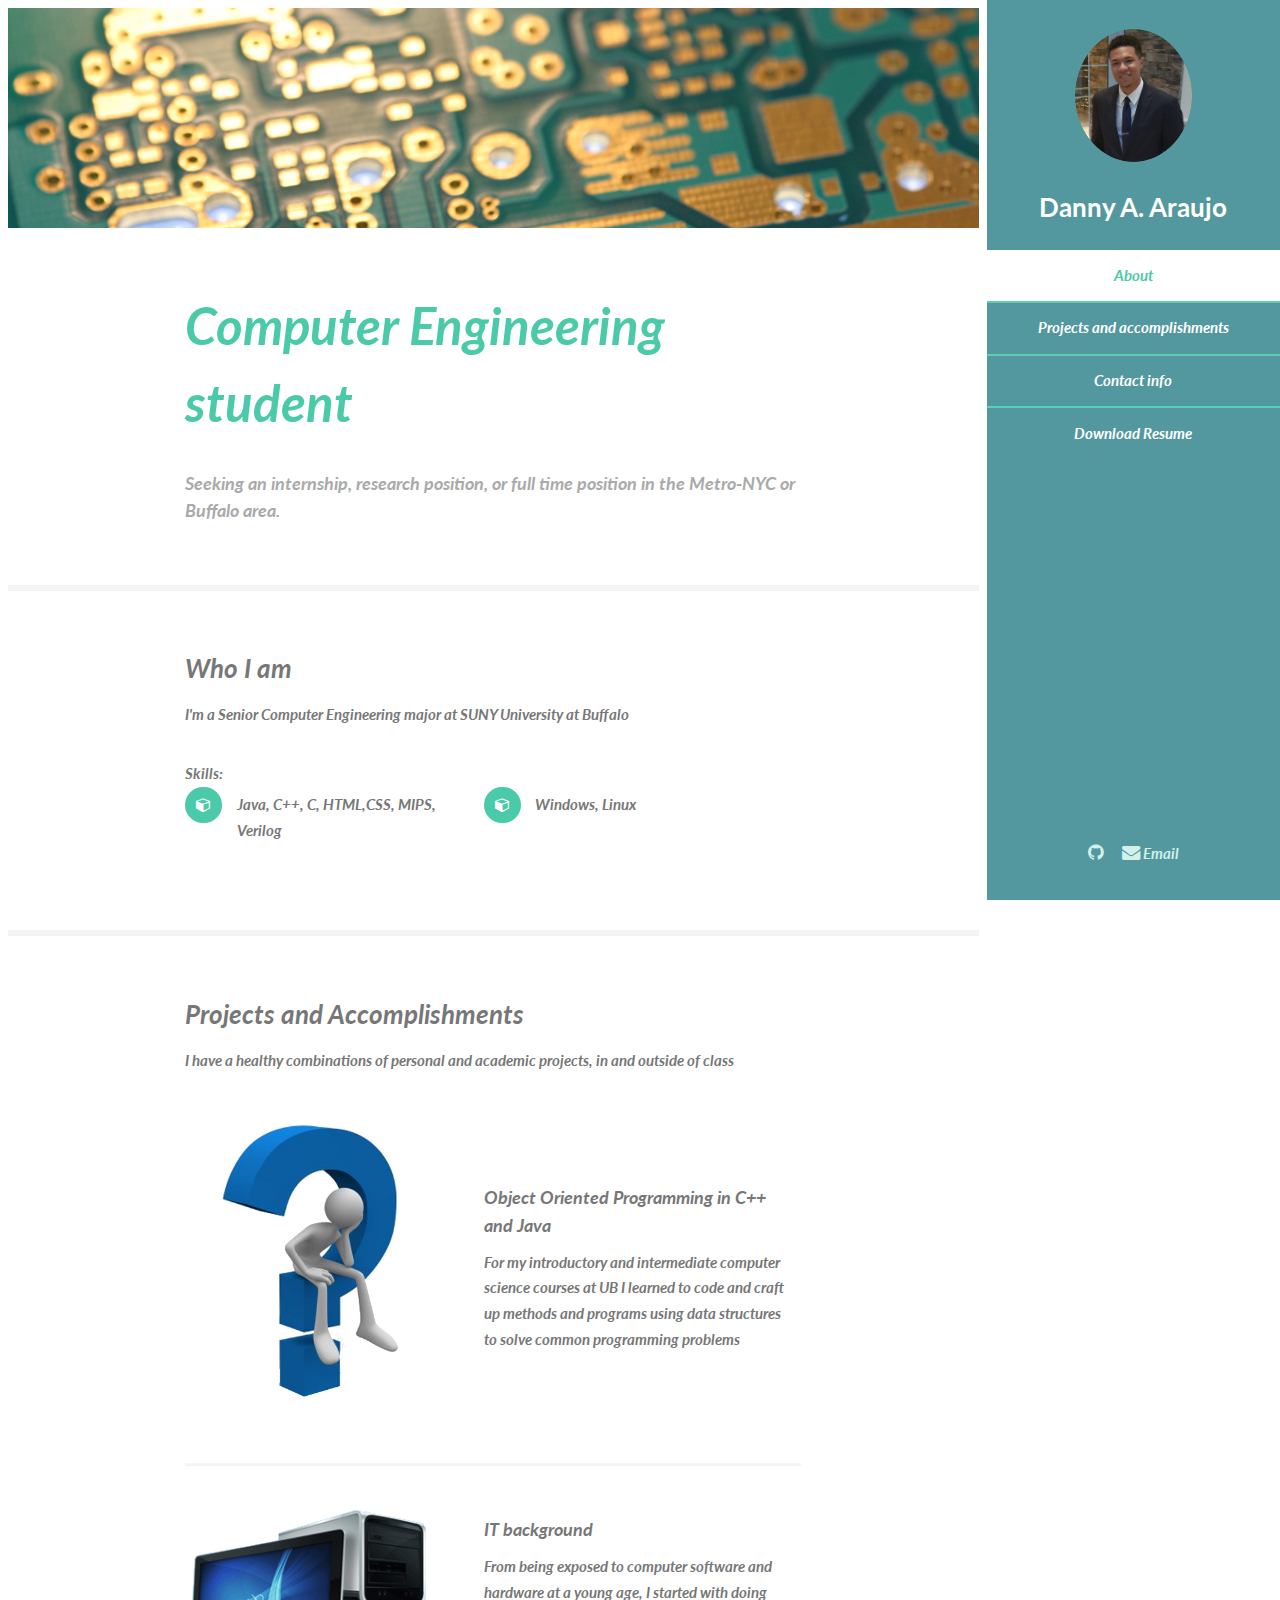
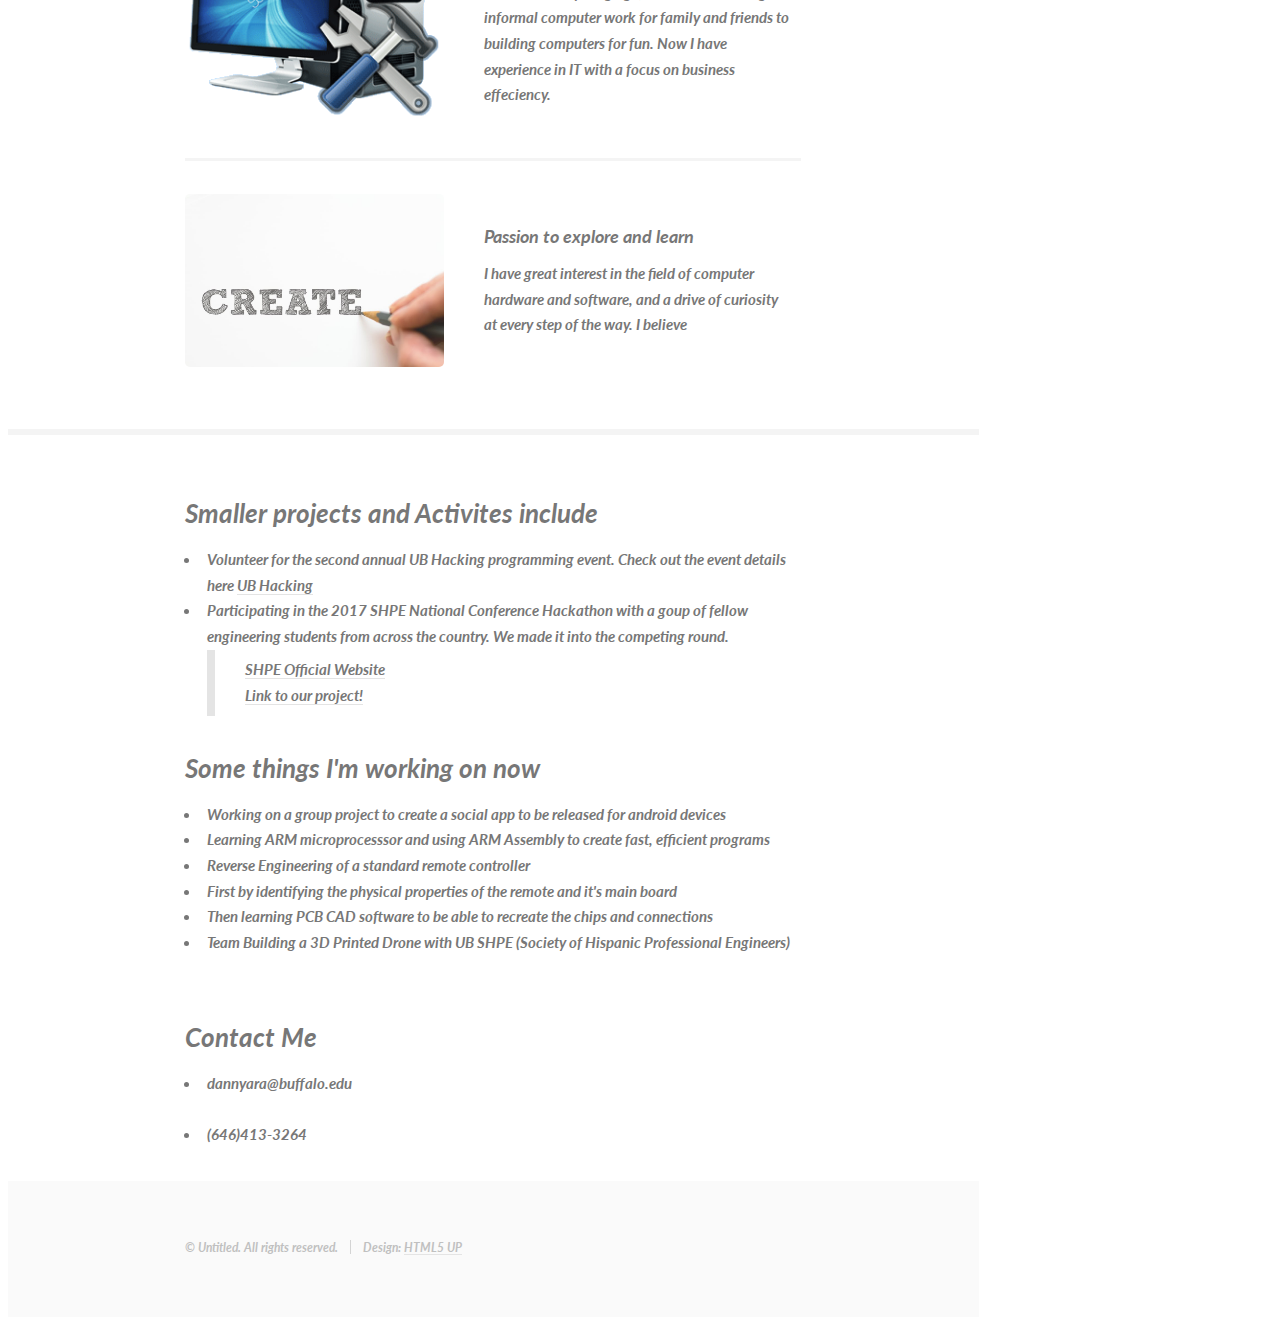
==== commit 588f788d: "Add files via upload" ====
--- a/index.html
+++ b/index.html
@@ -111,7 +111,7 @@
 											<a href="#" class="image"><img src="images/pexels-photo-316465.jpeg" alt="" /></a>
 											<div class="inner">
 												<h4>Passion to explore and learn</h4>
-												<p>I have a great interest in the field of computer hardware and software, and a drive of curiosity at every step of the way. I believe </p>
+												<p>I have great interest in the field of computer hardware and software, and a drive of curiosity at every step of the way. I believe </p>
 											</div>
 										</article>
 									</div>
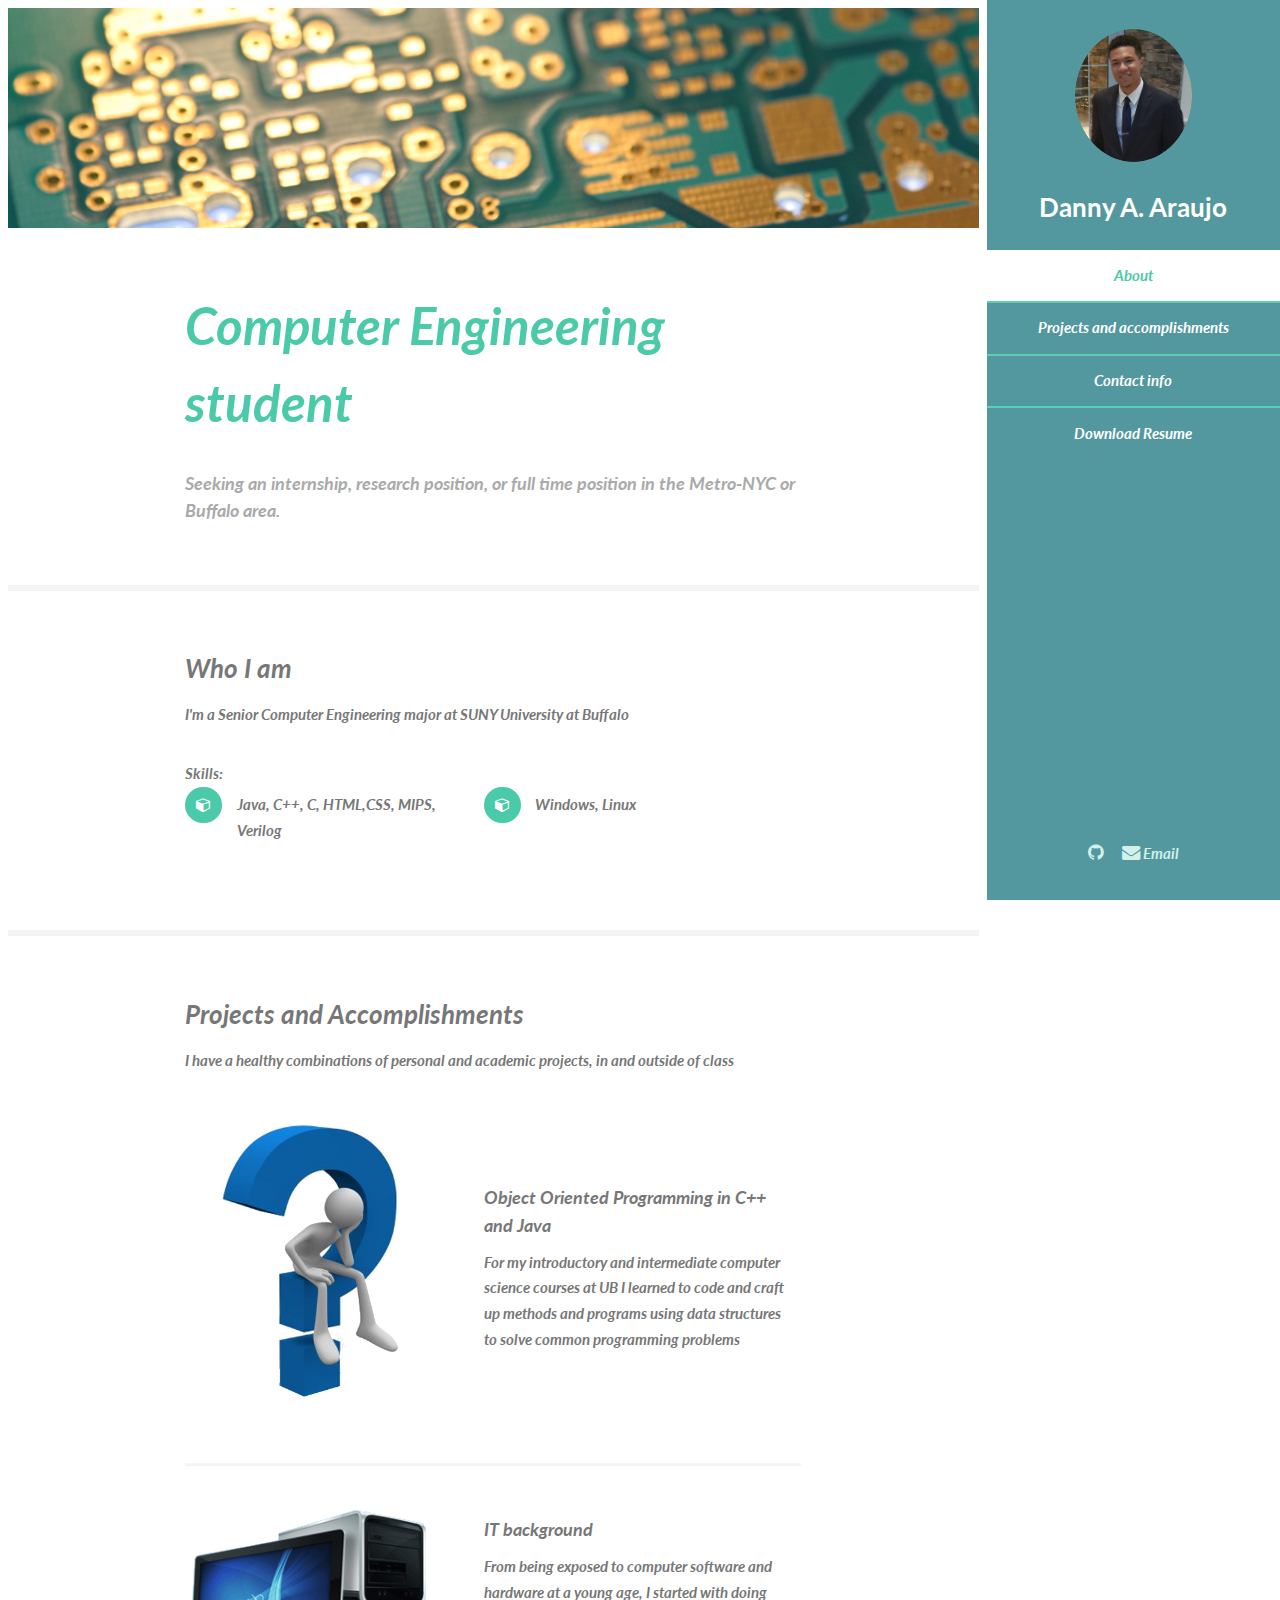
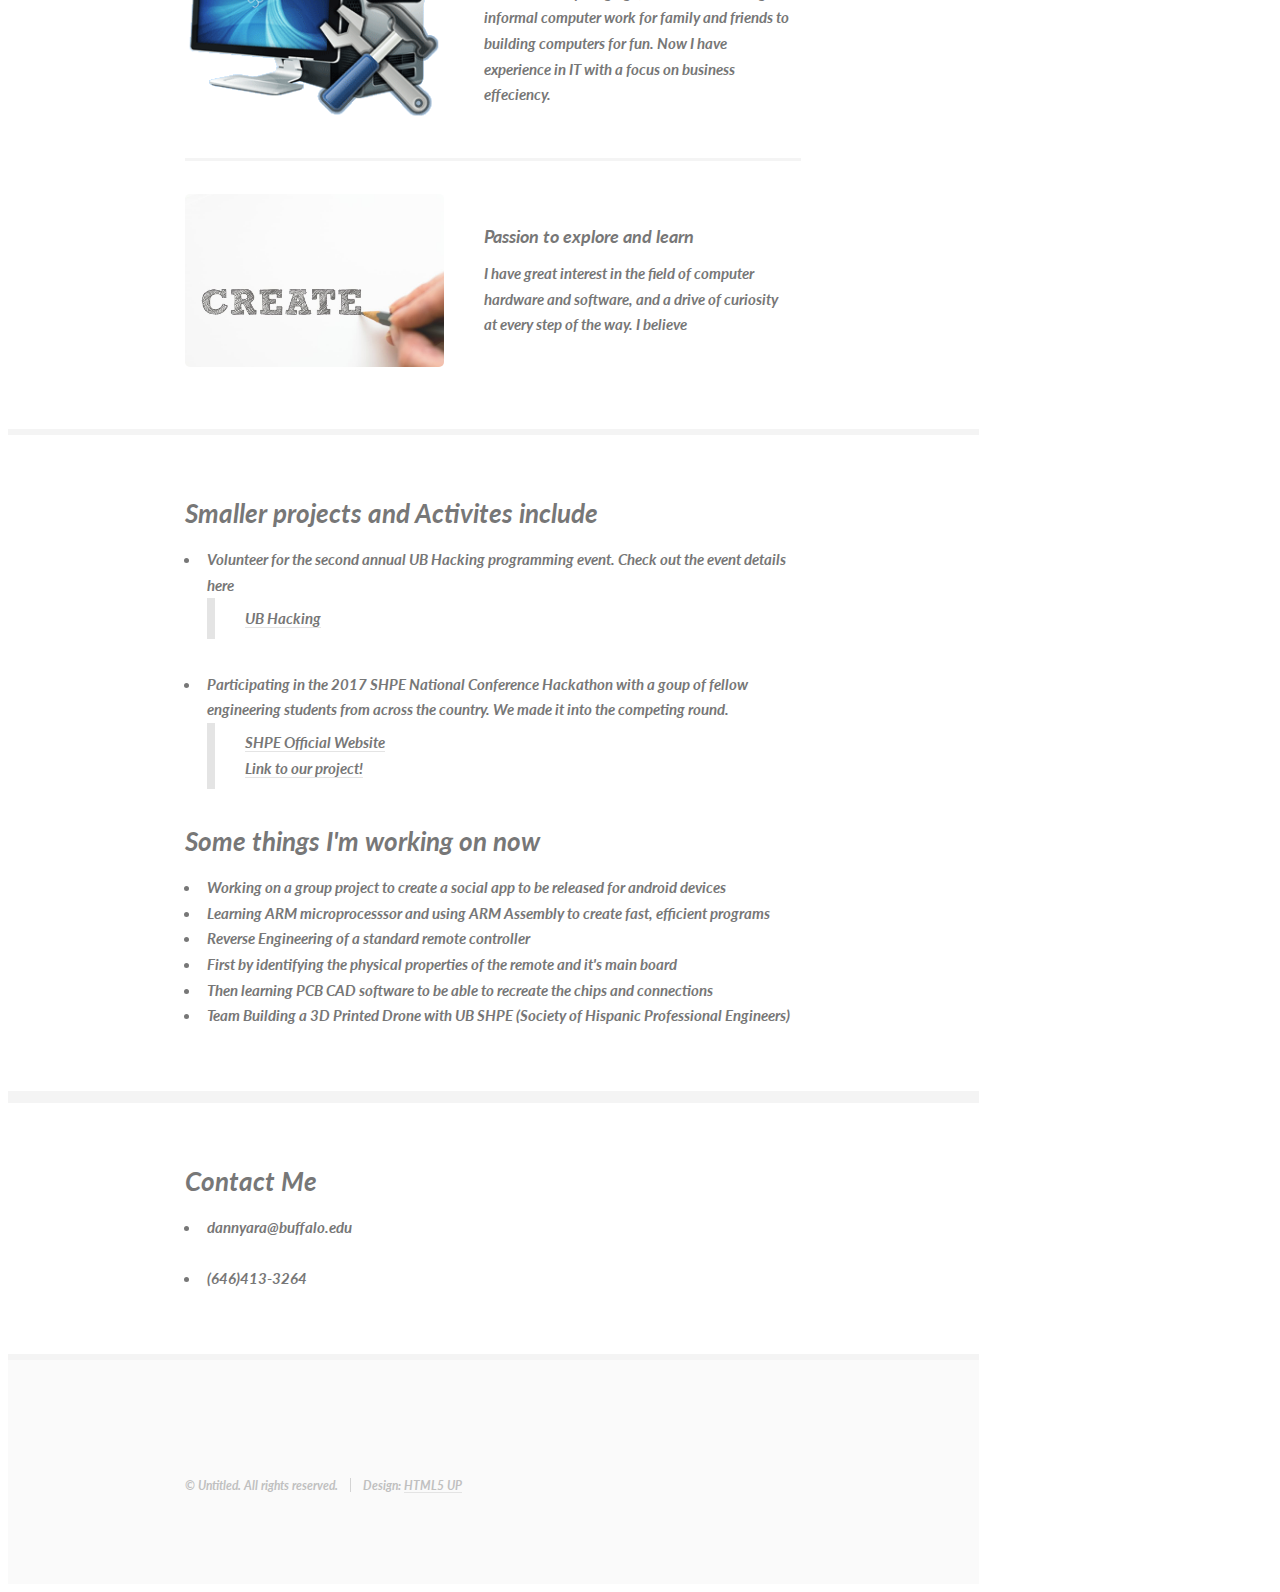
==== commit 74dd044f: "Add files via upload" ====
--- a/index.html
+++ b/index.html
@@ -123,7 +123,7 @@
 							<article>
 							<h3> Smaller projects and Activites include </h3>
 								<ul class= "projects">
-								<li> <strong> Volunteer for the second annual UB Hacking programming event. Check out the event details here <b> <a href = "https://ubhacking.com/"> UB Hacking </a> </strong> </li>
+								<li> <strong> Volunteer for the second annual UB Hacking programming event. Check out the event details here <blockquote> <a href = "https://ubhacking.com/"> UB Hacking </a> </strong>  </blockquote> </li>
 								<li> Participating in the 2017 SHPE National Conference Hackathon with a goup of fellow engineering students from across the country. We made it into the competing round. <blockquote> <a href = "https://www.shpeconnect.org/" > SHPE Official Website </a> <br> <a href  =" https://github.com/dannyara/SHPEHackathonProject"> Link to our project! </a> </li>
 								</article>
 								<article>
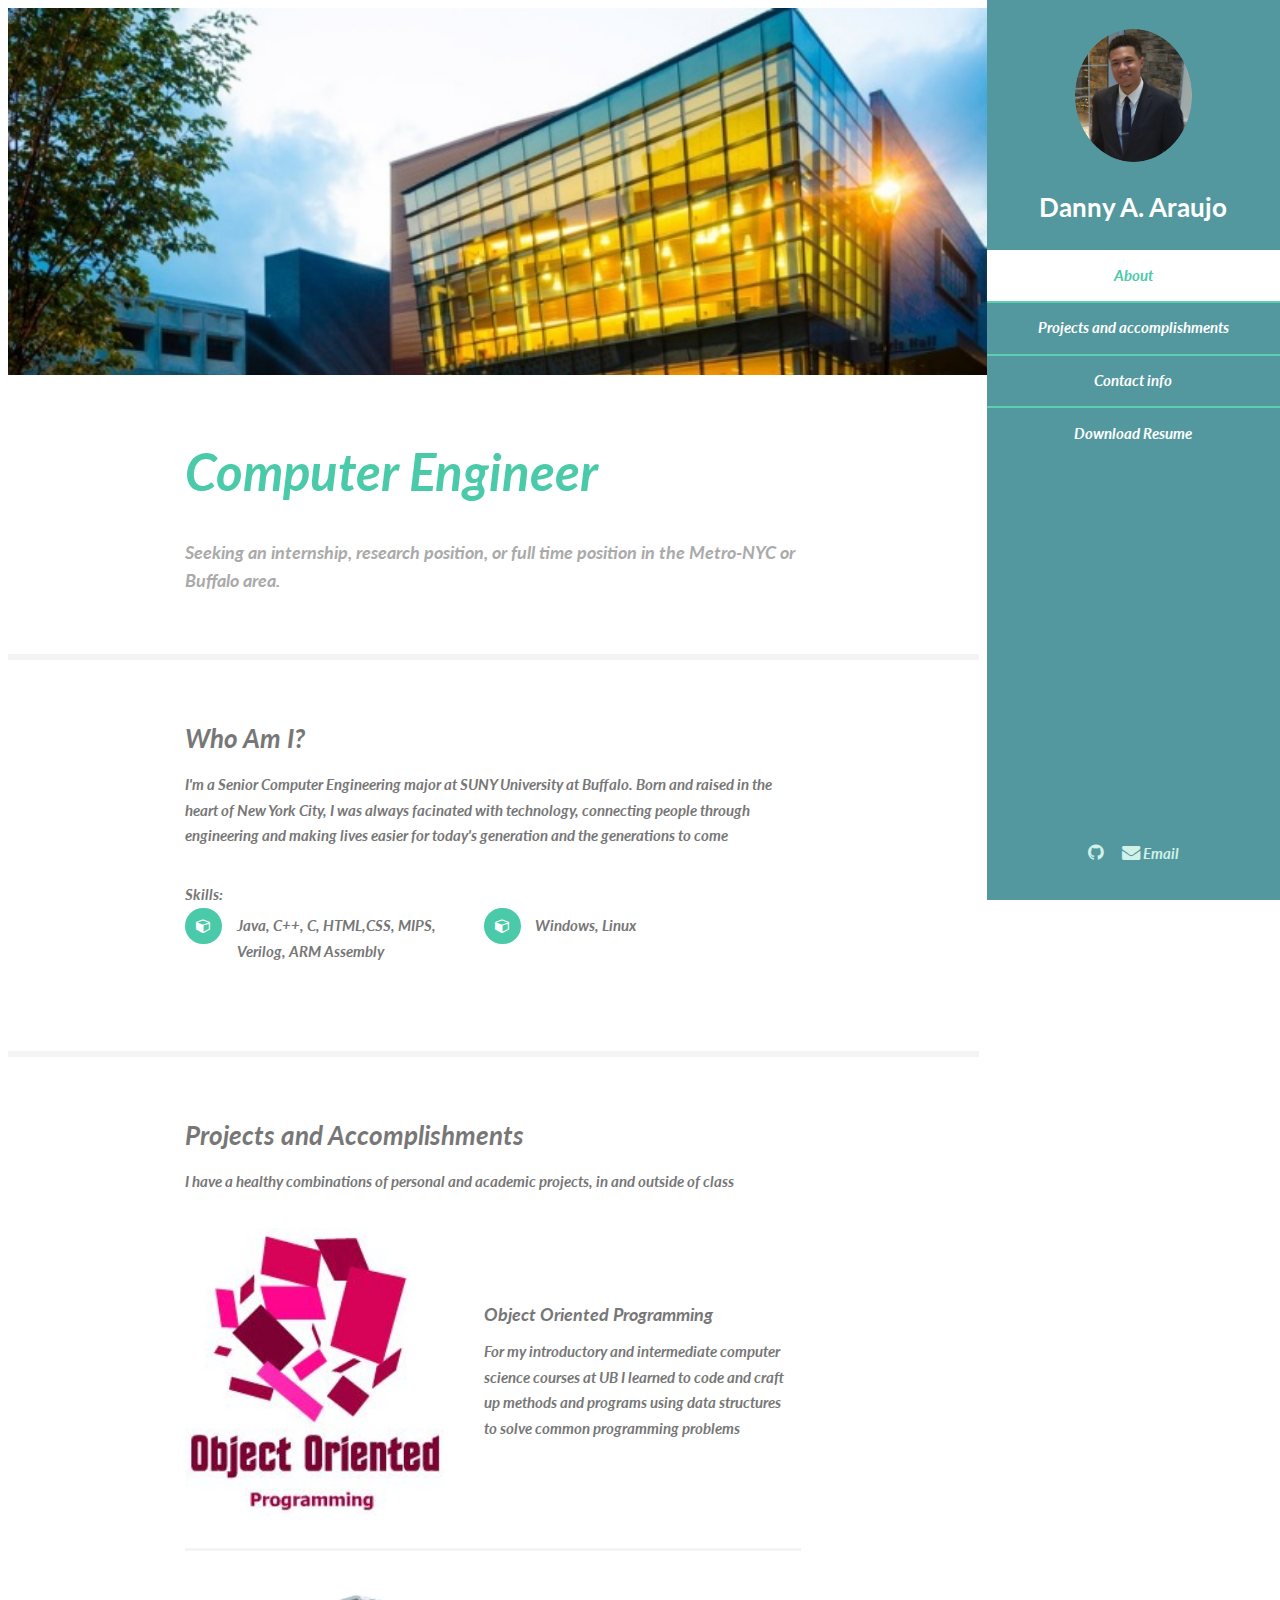
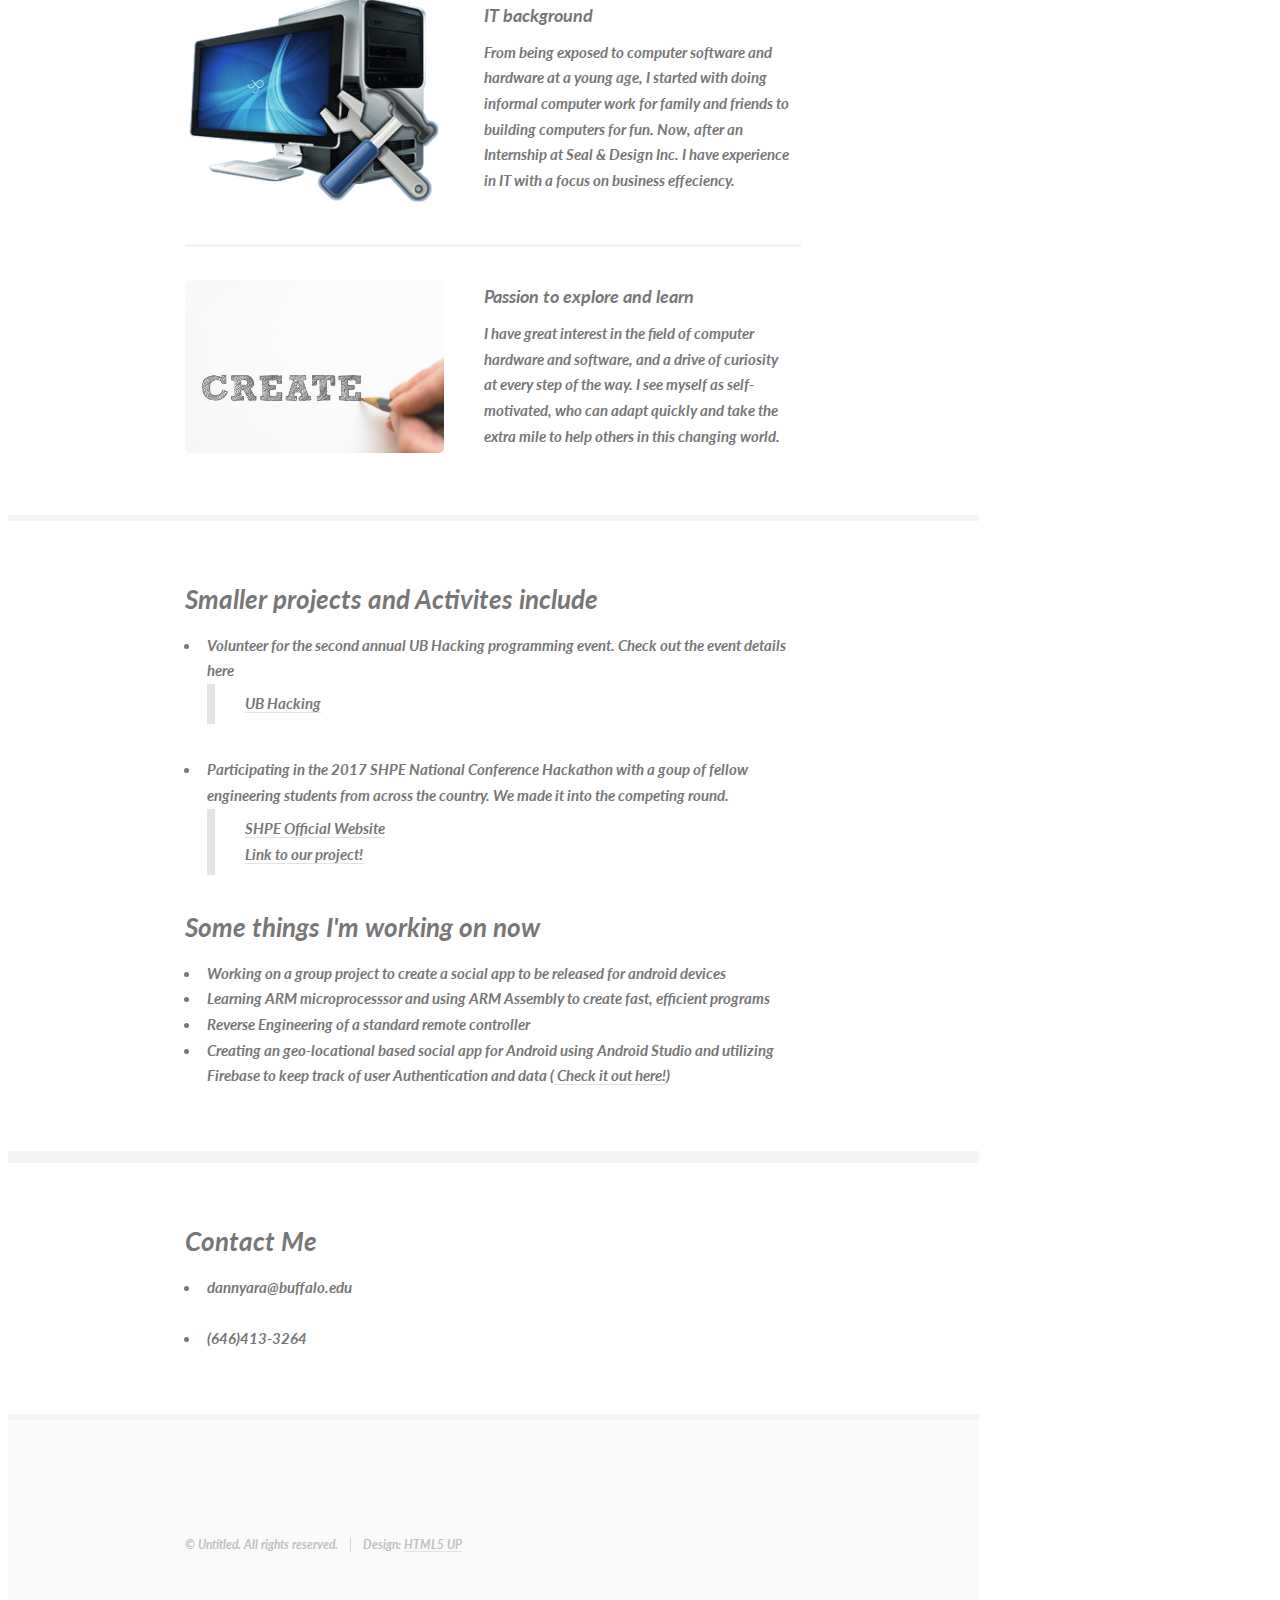
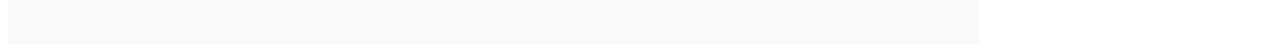
==== commit adfc2717: "update for sp2018" ====
--- a/index.html
+++ b/index.html
@@ -55,7 +55,7 @@
 							<section id="one">
 								<div class="container">
 									<header class="major">
-										<h2>Computer Engineering student </h2>
+										<h2>Computer Engineer</h2>
 										<!-- <p> Analytical, Detailed, Logical </p> -->
 									</header>
 									<header class= "minor">
@@ -67,22 +67,11 @@
 						<!-- Two -->
 							<section id="two">
 								<div class="container">
-									<h3>Who I am</h3>
-									<p> I'm a Senior Computer Engineering major at SUNY University at Buffalo </p>
+									<h3>Who Am I?</h3>
+									<p> I'm a Senior Computer Engineering major at SUNY University at Buffalo. Born and raised in the heart of New York City, I was always facinated with technology, connecting people through engineering and making lives easier for today's generation and the generations to come</p>
 									<ul class="feature-icons" > Skills: <br>
-										<li class="fa-cube"> Java, C++, C, HTML,CSS, MIPS, Verilog </li>
+										<li class="fa-cube"> Java, C++, C, HTML,CSS, MIPS, Verilog, ARM Assembly </li>
 										<li class="fa-cube"> Windows, Linux </li>
-										<!-- 
-										<li class="fa-cube"> Hardware Design </li>
-										<li class="fa-cube"> PC Repair </li> 
-										-->
-										<!-- <li class="fa-code">Write all the code</li>
-										<li class="fa-cubes">Stack small boxes</li>
-										<li class="fa-book">Read books and stuff</li>
-										<li class="fa-coffee">Drink much coffee</li>
-										<li class="fa-bolt">Lightning bolt</li>
-										<li class="fa-users">Shadow clone technique</li>
-										-->
 									</ul>
 								</div>
 							</section>
@@ -94,24 +83,27 @@
 									<p>I have a healthy combinations of personal and academic projects, in and outside of class</p>
 									<div class="features">
 										<article>
-											<a href="#" class="image"><img src="images/Question-Mark.jpg" alt="" /></a>
+											<a href="#" class="image"><img src="images/OOT.jpg" alt="" /></a>
 											<div class="inner">
-												<h4>Object Oriented Programming in C++ and Java</h4>
+												<h4>Object Oriented Programming</h4>
 												<p>For my introductory and intermediate computer science courses at UB I learned to code and craft up methods and programs using data structures to solve common programming problems</p>
+												<!--<ul> <strong> Projects include </strong>
+													<li> Using Various Data Structures to create effecient programs </li>
+													li> </li> -->
 											</div>
 										</article>
 										<article>
 											<a href="#" class="image"><img src="images/computer-repair.gif" alt="" /></a>
 											<div class="inner">
 												<h4>IT background</h4>
-												<p>From being exposed to computer software and hardware at a young age, I started with doing informal computer work for family and friends to building computers for fun. Now I have experience in IT with a focus on business effeciency.</p>
+												<p>From being exposed to computer software and hardware at a young age, I started with doing informal computer work for family and friends to building computers for fun. Now, after an Internship at Seal & Design Inc. I have experience in IT with a focus on business effeciency.</p>
 											</div>
 										</article>
 										<article>
 											<a href="#" class="image"><img src="images/pexels-photo-316465.jpeg" alt="" /></a>
 											<div class="inner">
 												<h4>Passion to explore and learn</h4>
-												<p>I have great interest in the field of computer hardware and software, and a drive of curiosity at every step of the way. I believe </p>
+												<p>I have great interest in the field of computer hardware and software, and a drive of curiosity at every step of the way. I see myself as self-motivated, who can adapt quickly and take the extra mile to help others in this changing world. </p>
 											</div>
 										</article>
 									</div>
@@ -133,9 +125,7 @@
 								<li> Working on a group project to create a social app to be released for android devices </li>
 								<li> Learning ARM microprocesssor and using ARM Assembly to create fast, efficient programs </li>
 								<li> Reverse Engineering of a standard remote controller </li>				
-							   <li> First by identifying the physical properties of the remote and it's main board</li>
-							   <li> Then learning PCB CAD software to be able to recreate the chips and connections </li>
-								<li> Team Building a 3D Printed Drone with UB SHPE (Society of Hispanic Professional Engineers) </li>
+								<li> Creating an geo-locational based social app for Android using Android Studio and utilizing Firebase to keep track of user Authentication and data (<a href ="https://github.com/rmredder/StopBy"> Check it out here!</a>) </li>
 								
 								</ul>
 							</article>
--- a/assets/css/main.css
+++ b/assets/css/main.css
@@ -2601,14 +2601,14 @@
 /* One */
 
 	#one:before {
-		background-image: url("../../images/banner.jpg");
-		background-position: top right;
+		background-image: url("../../images/csedep.jpg");
+		background-position: top left;
 		background-repeat: no-repeat;
 		background-size: cover;
 		content: '';
 		display: block;
-		height: 15em;
-		width: 100%;
+		height: 25em;
+		width: 110%;
 	}
 
 /* Footer */
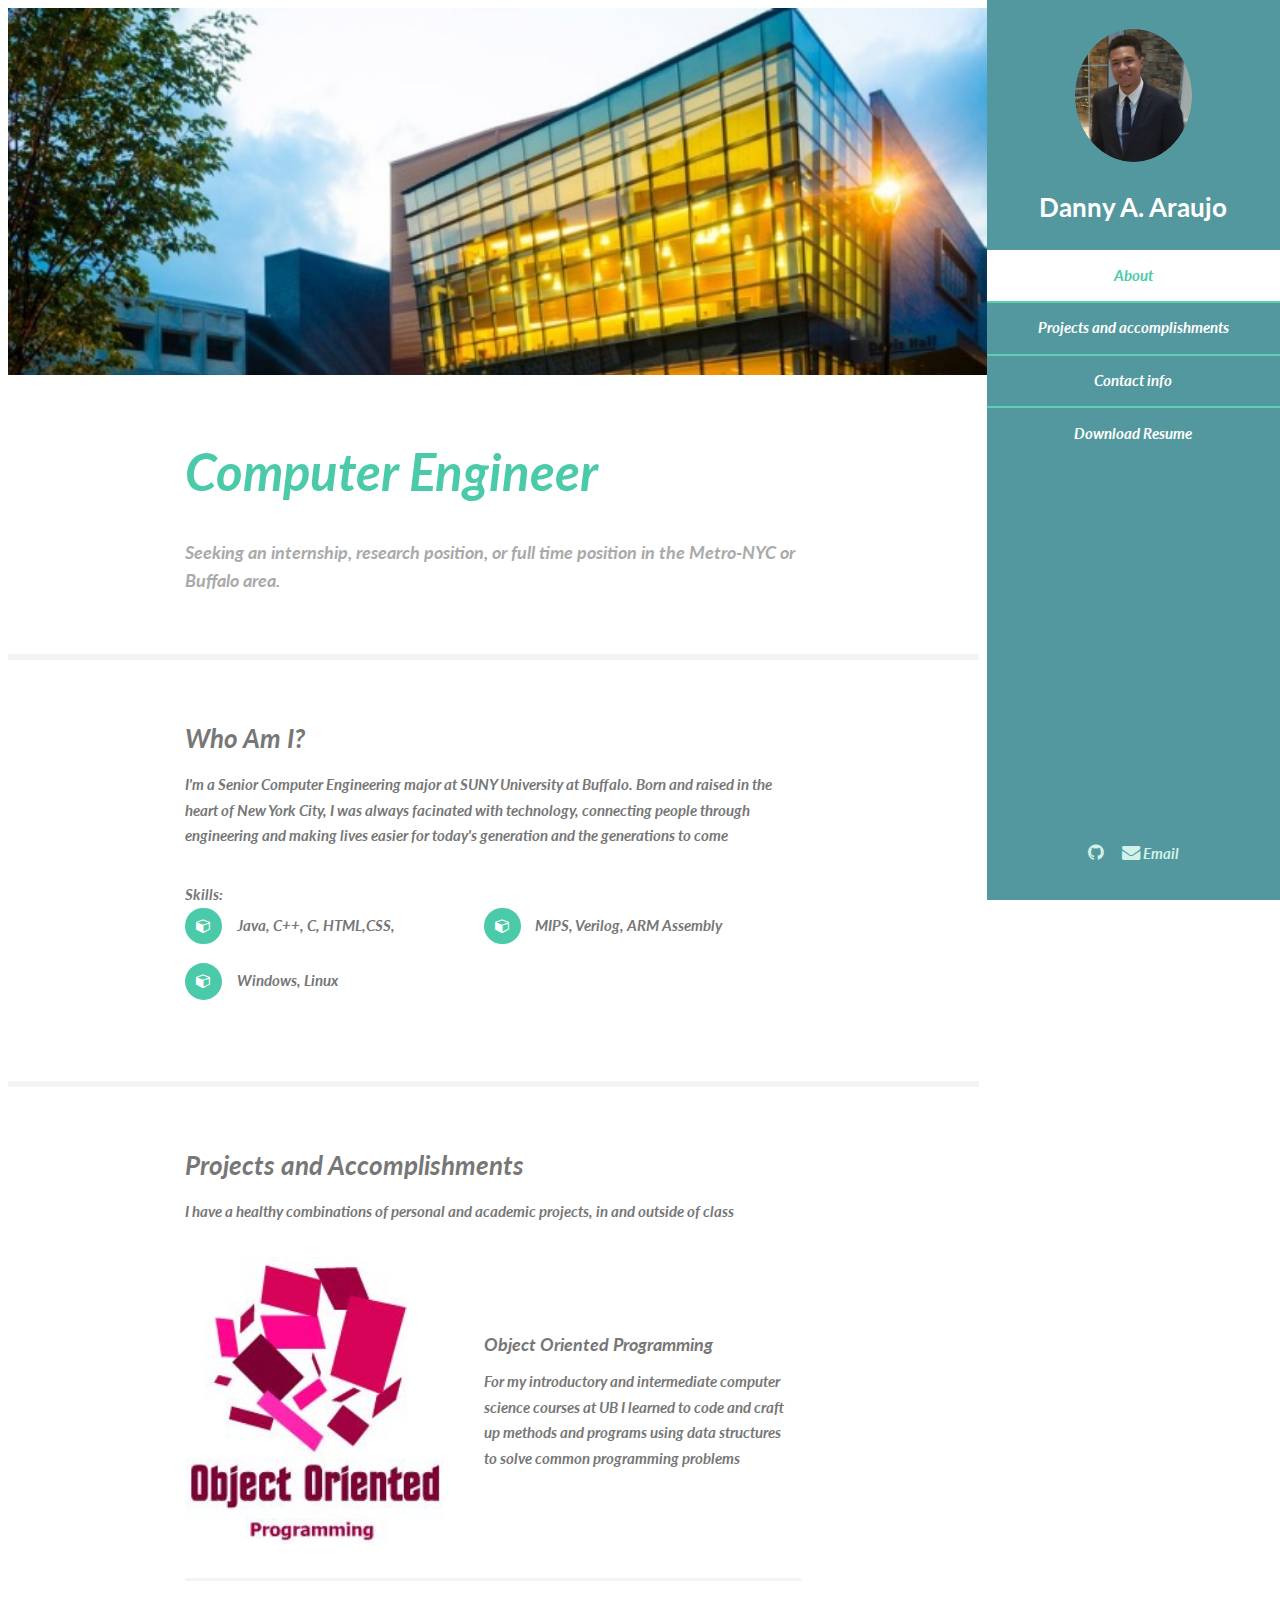
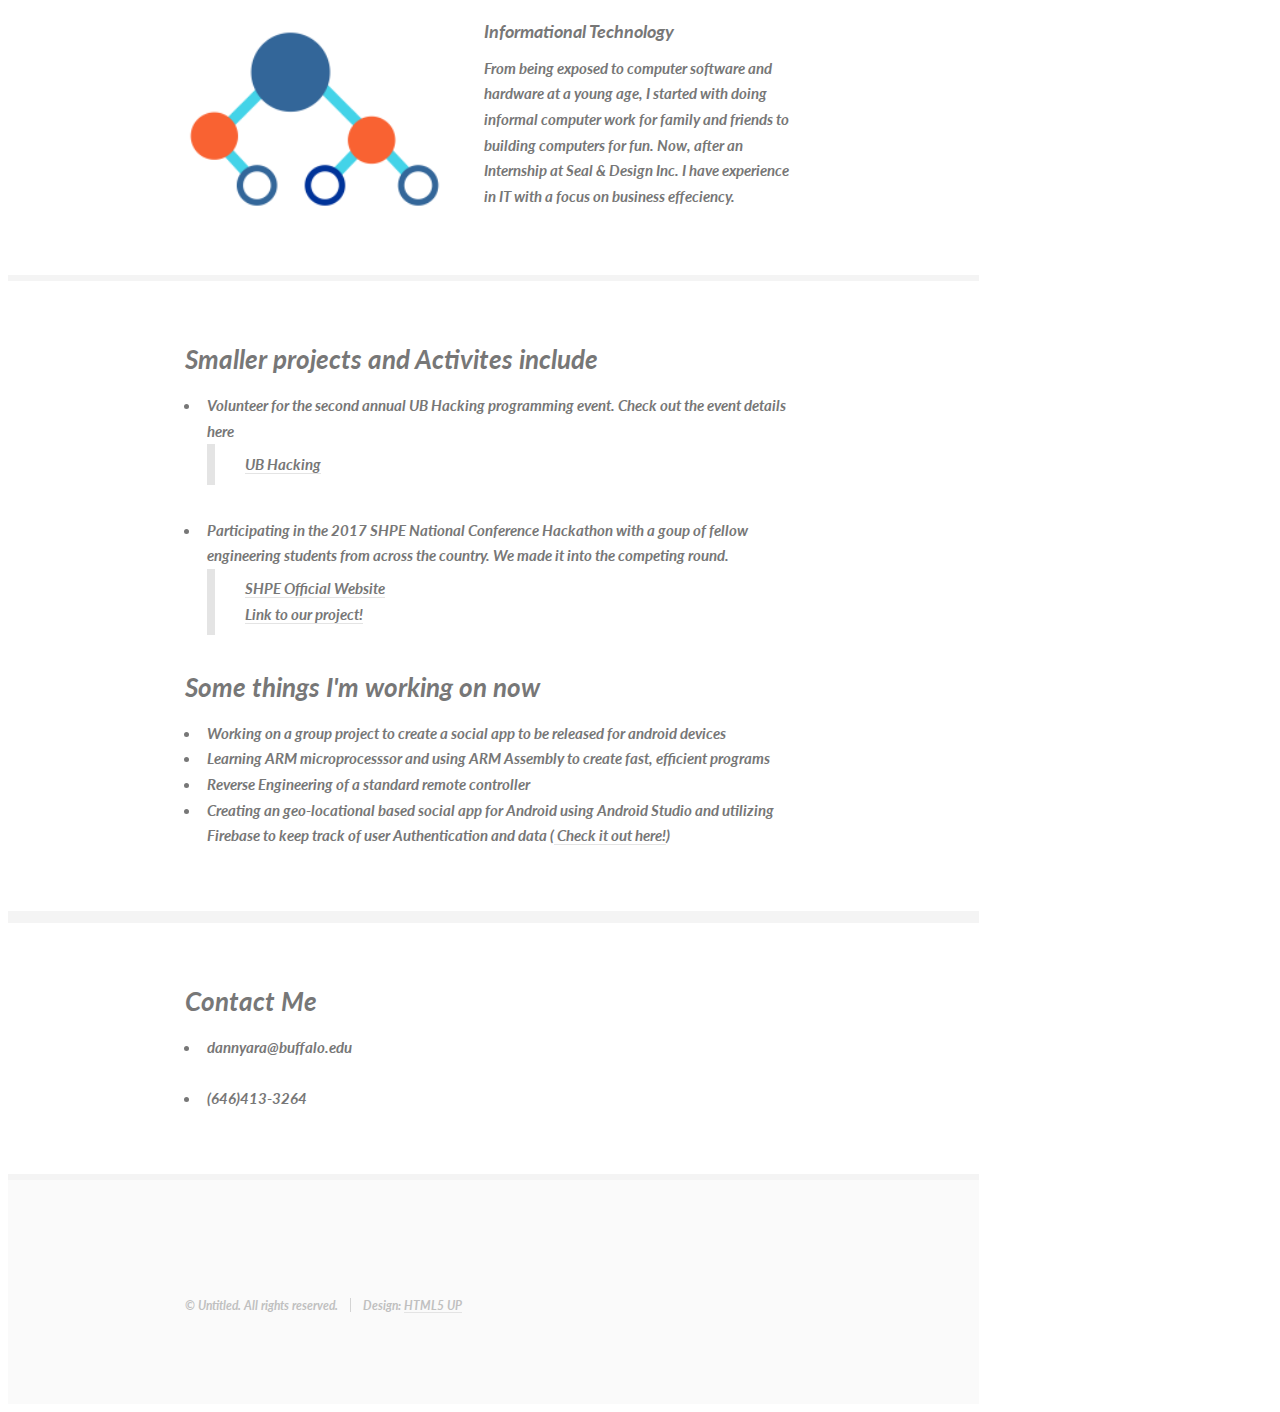
==== commit 2dae7a1a: "changed some pictures, edited some information" ====
--- a/index.html
+++ b/index.html
@@ -9,9 +9,7 @@
 		<title>Danny A Araujo</title> 
 		<meta charset="utf-8" />
 		<meta name="viewport" content="width=device-width, initial-scale=1" />
-		<!--[if lte IE 8]><script src="assets/js/ie/html5shiv.js"></script><![endif]-->
 		<link rel="stylesheet" href="assets/css/main.css" /> <!-- main css link -->
-		<!--[if lte IE 8]><link rel="stylesheet" href="assets/css/ie8.css" /><![endif]-->
 	</head>
 	<body>
 
@@ -20,25 +18,19 @@
 				<header>
 					<span class="image avatar"><img src="images/profPic_icon.jpg" alt="me" /></span>
 					<h1 id="logo"><a href="DannyAraujo.pdf">Danny A. Araujo </a></h1>
-					<!-- <p> Software, Hardware</p> -->
+				
 				</header>
 				<nav id="nav">
 					<ul>
 						<b><i>
 						<li><a href="#one" class="active">About</a></li>
-						<!-- <li><a href="#two">What I Do</a></li> -->
 						<li><a href="#three">Projects and accomplishments</a></li>
 						<li><a href="#four">Contact info</a></li>
-						<!-- <li><a href="iResume.html"> Interactive Resume </a> </li> -->
 						<li><a href ="DannyAraujo.pdf"> <i>Download Resume</i></a> </li>
 					</ul>
 				</nav>
 				<footer>
 					<ul class="icons">
-						<!--<li><a href="https://twitter.com/Arawooho" class="icon fa-twitter"><span class="label">Twitter</span></a></li> 
-						<li><a href="" class="icon fa-facebook"><span class="label">Facebook</span></a></li>
-						<li><a href="https://www.instagram.com/danny_ay2/?hl=en" class="icon fa-instagram"><span class="label">Instagram</span></a></li>
-						-->
 						<li><a href="https://github.com/dannyara" class="icon fa-github"><span class="label">GitHub</span></a></li>
 						<li><a href="mailto:dannyara@buffalo.edu" class="icon fa-envelope"> <alt> Email </alt></a> </li>
 					</ul>
@@ -56,7 +48,6 @@
 								<div class="container">
 									<header class="major">
 										<h2>Computer Engineer</h2>
-										<!-- <p> Analytical, Detailed, Logical </p> -->
 									</header>
 									<header class= "minor">
 									<h4>  <p>Seeking an internship, research position, or full time position in the Metro-NYC or Buffalo area. </p> </h4>
@@ -70,7 +61,8 @@
 									<h3>Who Am I?</h3>
 									<p> I'm a Senior Computer Engineering major at SUNY University at Buffalo. Born and raised in the heart of New York City, I was always facinated with technology, connecting people through engineering and making lives easier for today's generation and the generations to come</p>
 									<ul class="feature-icons" > Skills: <br>
-										<li class="fa-cube"> Java, C++, C, HTML,CSS, MIPS, Verilog, ARM Assembly </li>
+										<li class="fa-cube"> Java, C++, C, HTML,CSS, </li>
+										<li class = "fa-cube"> MIPS, Verilog, ARM Assembly </li>
 										<li class="fa-cube"> Windows, Linux </li>
 									</ul>
 								</div>
@@ -93,18 +85,18 @@
 											</div>
 										</article>
 										<article>
-											<a href="#" class="image"><img src="images/computer-repair.gif" alt="" /></a>
+											<a href="#" class="image"><img src="images/ds.png" alt="" /></a>
 											<div class="inner">
-												<h4>IT background</h4>
+												<h4>Informational Technology</h4>
 												<p>From being exposed to computer software and hardware at a young age, I started with doing informal computer work for family and friends to building computers for fun. Now, after an Internship at Seal & Design Inc. I have experience in IT with a focus on business effeciency.</p>
 											</div>
 										</article>
-										<article>
+										<!-- <article>
 											<a href="#" class="image"><img src="images/pexels-photo-316465.jpeg" alt="" /></a>
 											<div class="inner">
 												<h4>Passion to explore and learn</h4>
 												<p>I have great interest in the field of computer hardware and software, and a drive of curiosity at every step of the way. I see myself as self-motivated, who can adapt quickly and take the extra mile to help others in this changing world. </p>
-											</div>
+											</div> -->
 										</article>
 									</div>
 								</div>
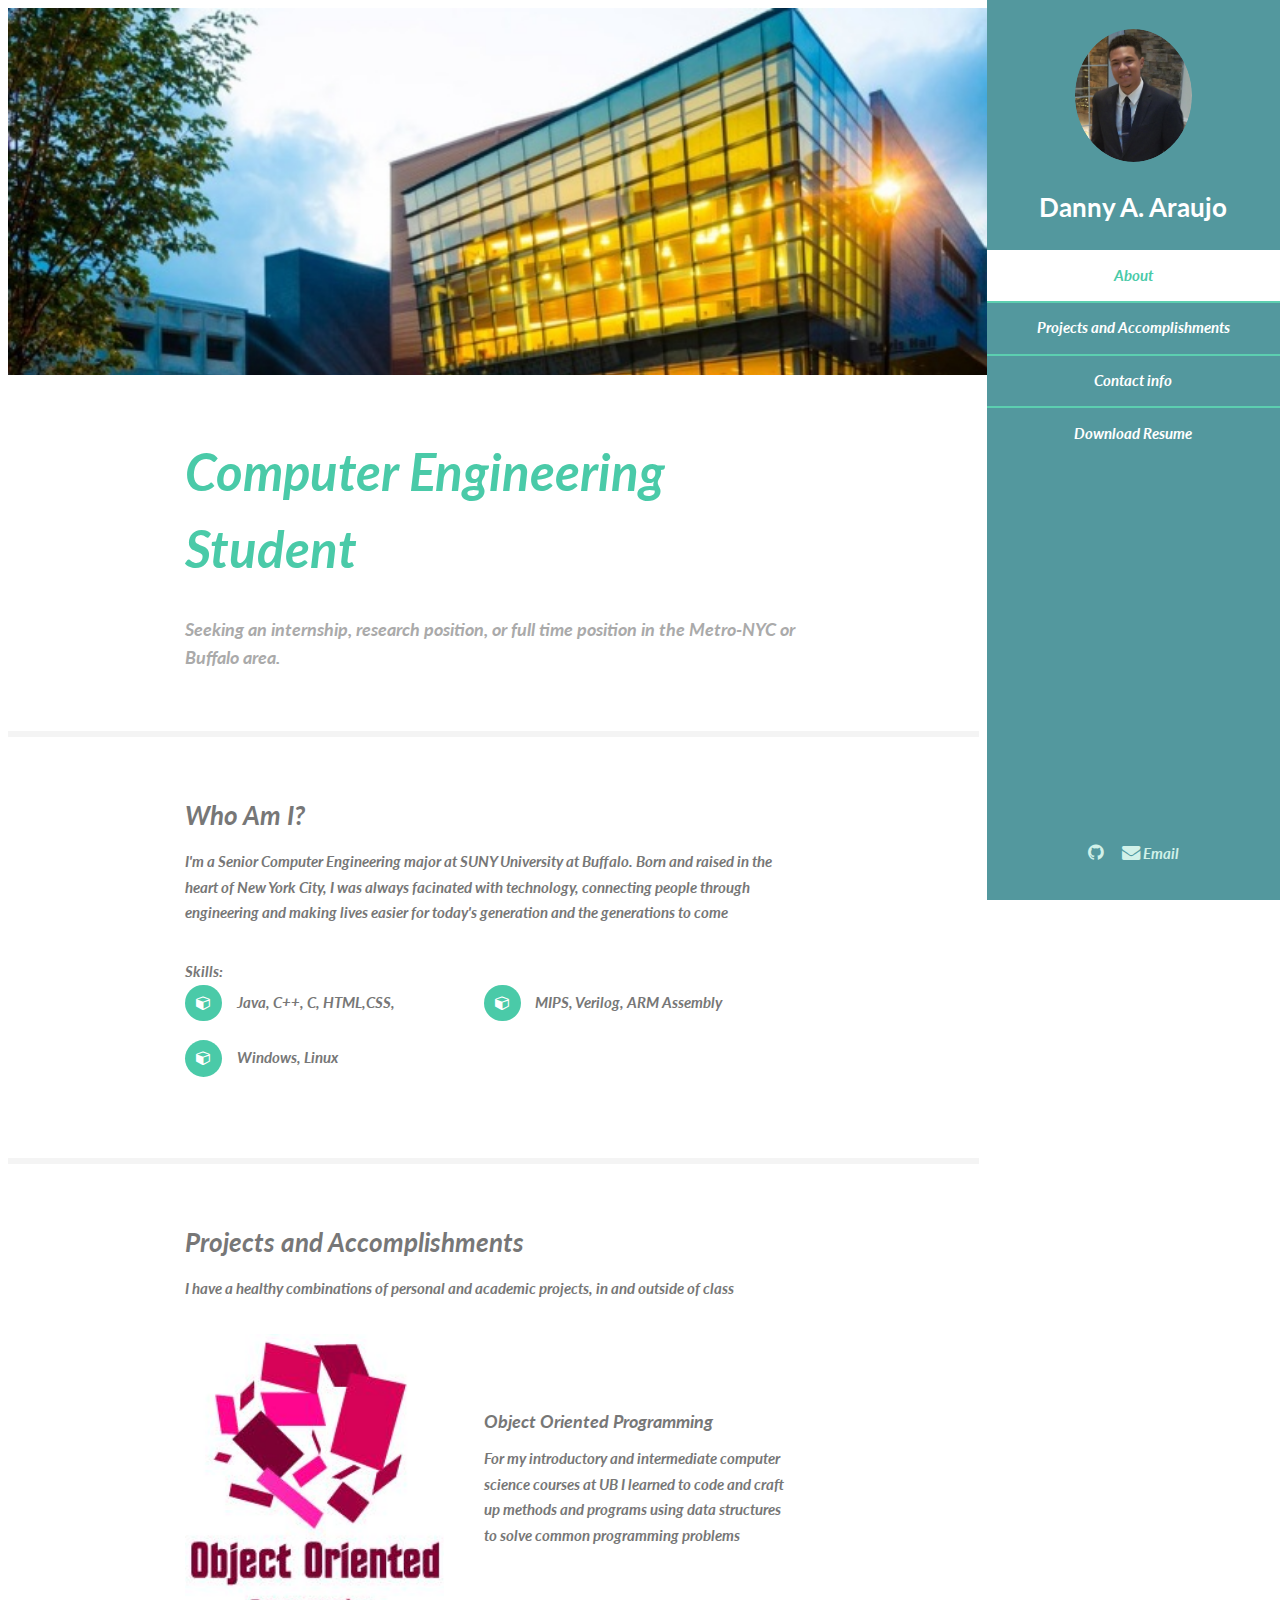
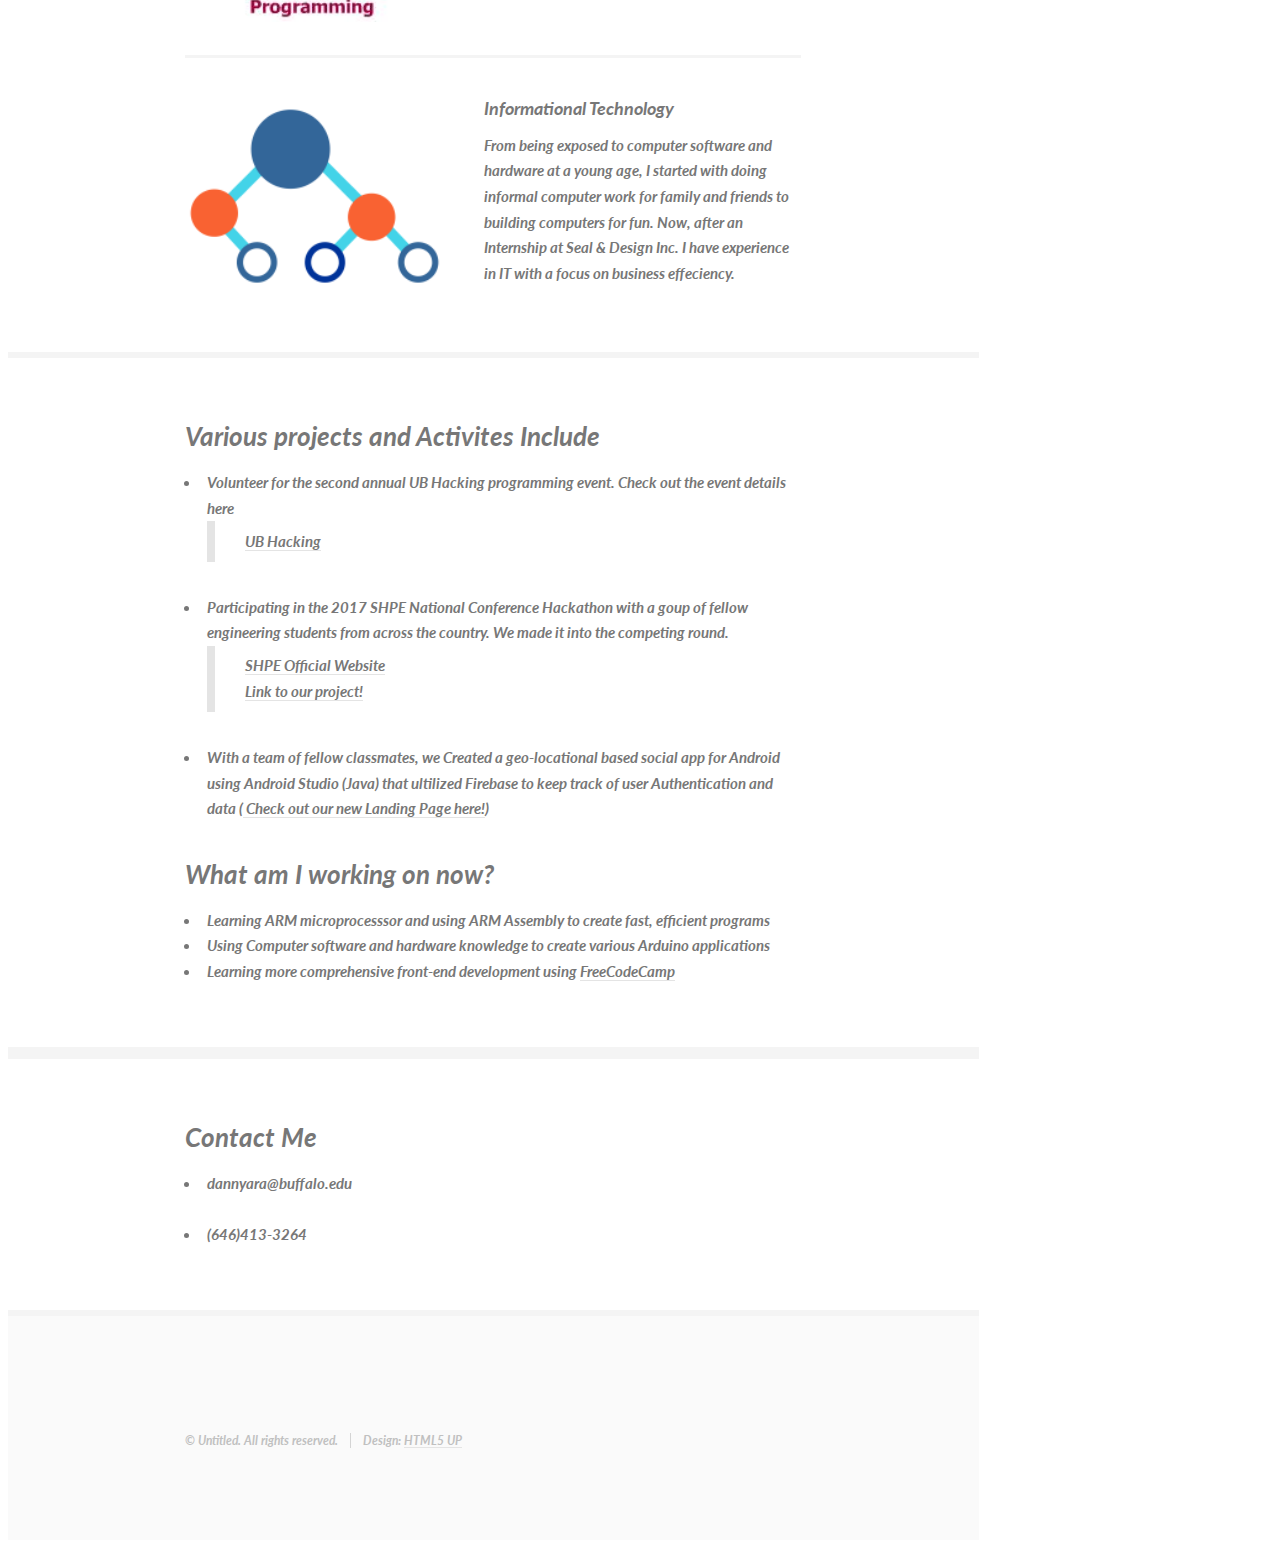
==== commit 970f47da: "August 2018 Update" ====
--- a/index.html
+++ b/index.html
@@ -24,7 +24,7 @@
 					<ul>
 						<b><i>
 						<li><a href="#one" class="active">About</a></li>
-						<li><a href="#three">Projects and accomplishments</a></li>
+						<li><a href="#three">Projects and Accomplishments</a></li>
 						<li><a href="#four">Contact info</a></li>
 						<li><a href ="DannyAraujo.pdf"> <i>Download Resume</i></a> </li>
 					</ul>
@@ -47,7 +47,7 @@
 							<section id="one">
 								<div class="container">
 									<header class="major">
-										<h2>Computer Engineer</h2>
+										<h2>Computer Engineering Student</h2>
 									</header>
 									<header class= "minor">
 									<h4>  <p>Seeking an internship, research position, or full time position in the Metro-NYC or Buffalo area. </p> </h4>
@@ -105,19 +105,21 @@
 						<section id="miscProjects">
 							<div class="container">
 							<article>
-							<h3> Smaller projects and Activites include </h3>
+							<h3> Various projects and Activites Include </h3>
 								<ul class= "projects">
 								<li> <strong> Volunteer for the second annual UB Hacking programming event. Check out the event details here <blockquote> <a href = "https://ubhacking.com/"> UB Hacking </a> </strong>  </blockquote> </li>
 								<li> Participating in the 2017 SHPE National Conference Hackathon with a goup of fellow engineering students from across the country. We made it into the competing round. <blockquote> <a href = "https://www.shpeconnect.org/" > SHPE Official Website </a> <br> <a href  =" https://github.com/dannyara/SHPEHackathonProject"> Link to our project! </a> </li>
+								<li> With a team of fellow classmates, we Created a geo-locational based social app for Android using Android Studio (Java) that ultilized Firebase to keep track of user Authentication and data (<a href ="https://https://dannyara.github.io/StopByLauncher/"> Check out our new Landing Page here!</a>) </li>
 								</article>
 								<article>
 								</ul>
-							<h3>  Some things I'm working on now </h3>
+							<h3>  What am I working on now? </h3>
 								<ul class  = "projects"> 
-								<li> Working on a group project to create a social app to be released for android devices </li>
 								<li> Learning ARM microprocesssor and using ARM Assembly to create fast, efficient programs </li>
-								<li> Reverse Engineering of a standard remote controller </li>				
-								<li> Creating an geo-locational based social app for Android using Android Studio and utilizing Firebase to keep track of user Authentication and data (<a href ="https://github.com/rmredder/StopBy"> Check it out here!</a>) </li>
+								<li> Using Computer software and hardware knowledge to create various Arduino applications </li>
+								<li> Learning more comprehensive front-end development using <a href = "http://FreeCodeCamp.com"> FreeCodeCamp </a> </li>
+								
+								
 								
 								</ul>
 							</article>
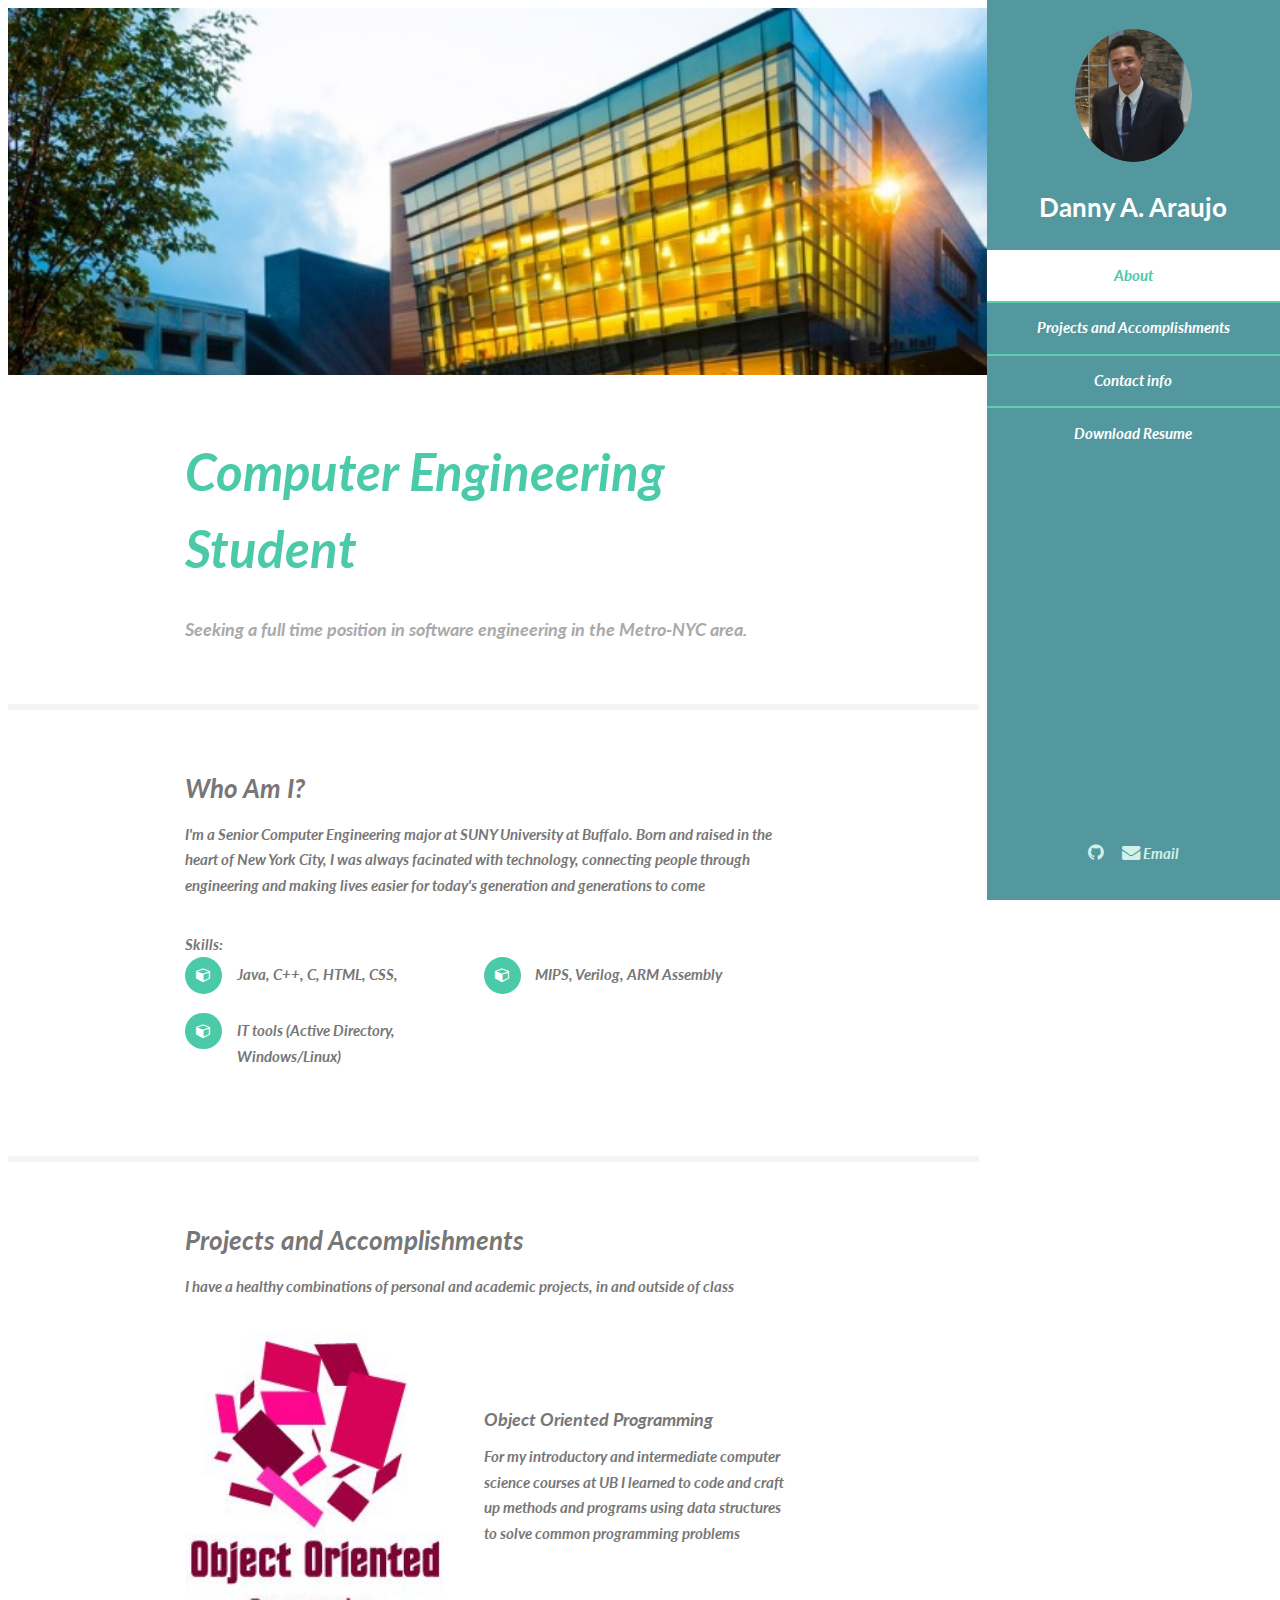
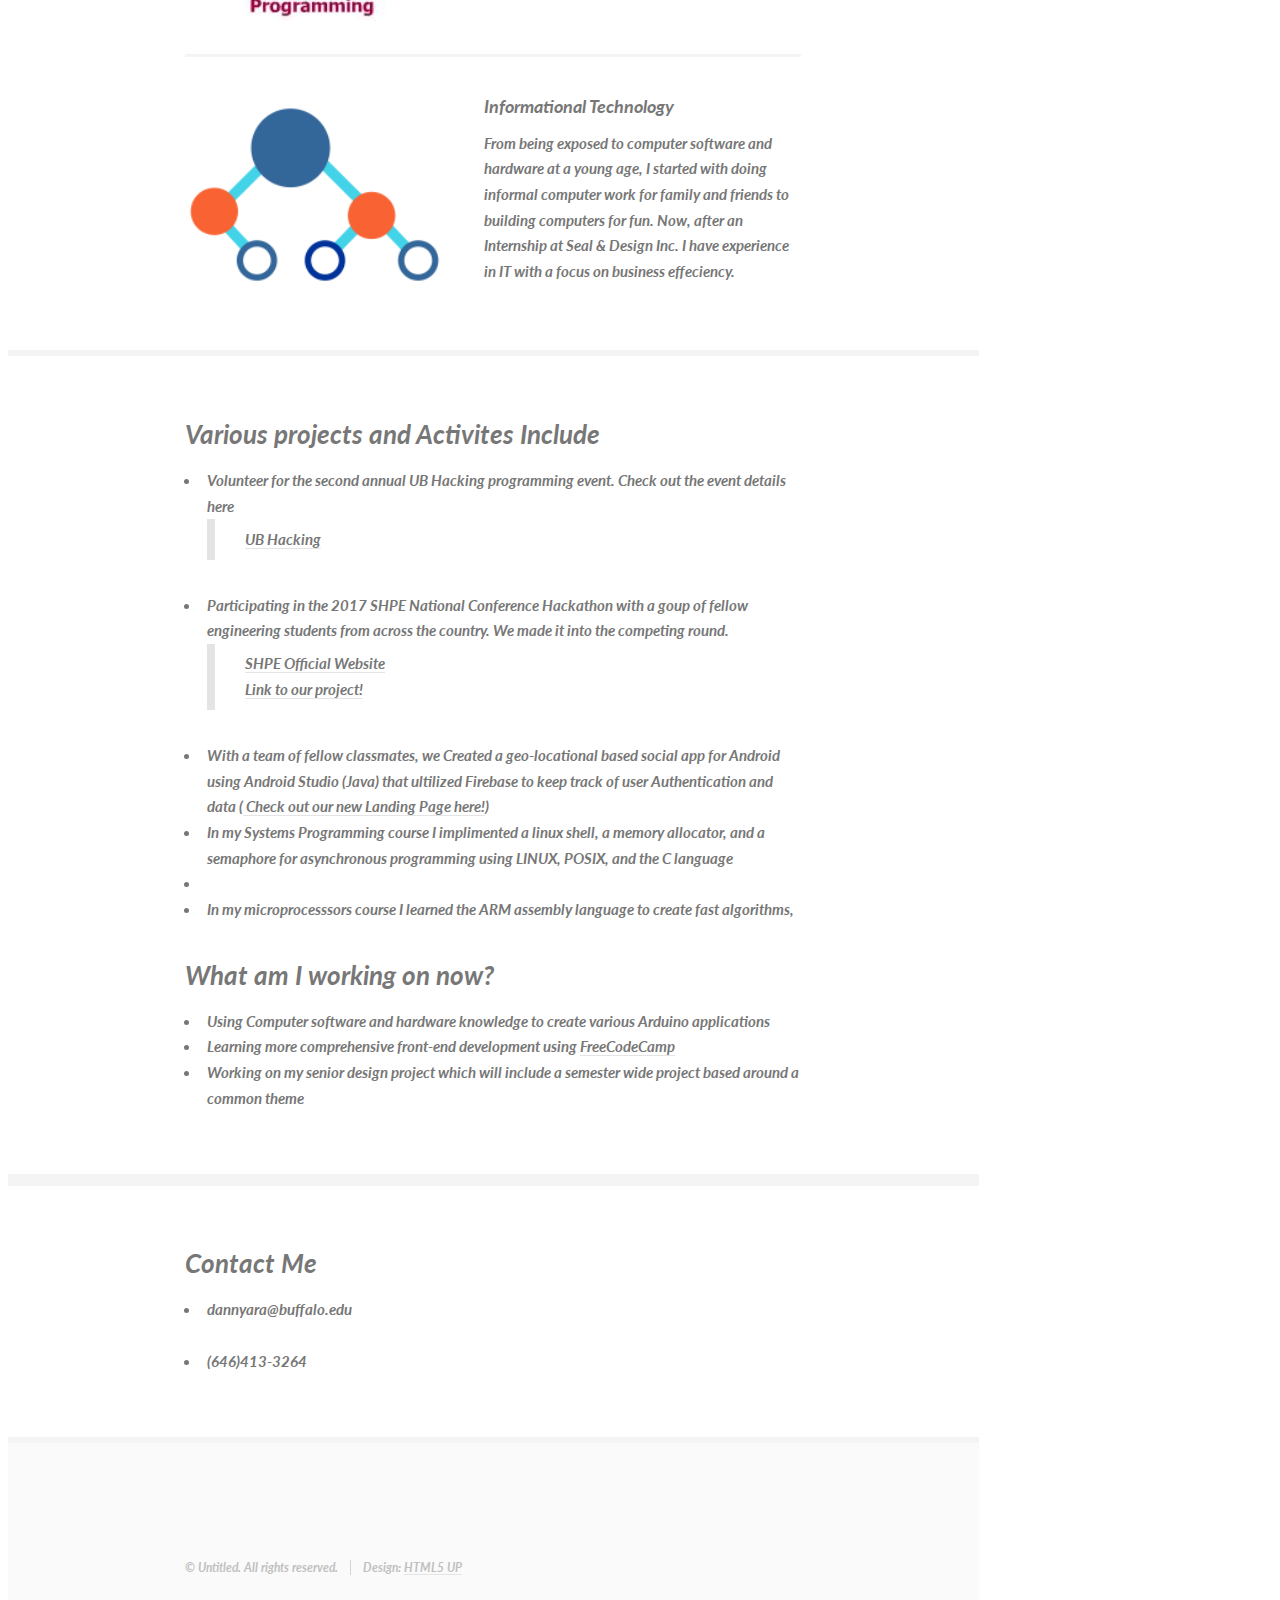
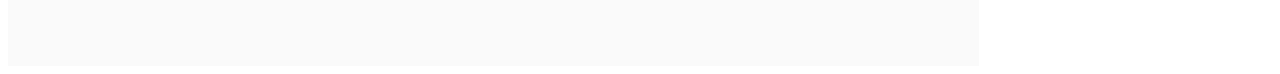
==== commit 817c38b2: "small updates, larger ones coming up" ====
--- a/index.html
+++ b/index.html
@@ -6,7 +6,7 @@
 -->
 <html>
 	<head>
-		<title>Danny A Araujo</title> 
+		<title>Danny A Araujo</title>
 		<meta charset="utf-8" />
 		<meta name="viewport" content="width=device-width, initial-scale=1" />
 		<link rel="stylesheet" href="assets/css/main.css" /> <!-- main css link -->
@@ -18,7 +18,7 @@
 				<header>
 					<span class="image avatar"><img src="images/profPic_icon.jpg" alt="me" /></span>
 					<h1 id="logo"><a href="DannyAraujo.pdf">Danny A. Araujo </a></h1>
-				
+
 				</header>
 				<nav id="nav">
 					<ul>
@@ -50,7 +50,7 @@
 										<h2>Computer Engineering Student</h2>
 									</header>
 									<header class= "minor">
-									<h4>  <p>Seeking an internship, research position, or full time position in the Metro-NYC or Buffalo area. </p> </h4>
+									<h4>  <p>Seeking a full time position in software engineering in the Metro-NYC area. </p> </h4>
 									</header>
 								</div>
 							</section>
@@ -59,11 +59,12 @@
 							<section id="two">
 								<div class="container">
 									<h3>Who Am I?</h3>
-									<p> I'm a Senior Computer Engineering major at SUNY University at Buffalo. Born and raised in the heart of New York City, I was always facinated with technology, connecting people through engineering and making lives easier for today's generation and the generations to come</p>
+									<p> I'm a Senior Computer Engineering major at SUNY University at Buffalo. Born and raised in the heart of New York City, I was always facinated with technology, connecting people through engineering and making lives easier for today's generation and generations to come</p>
 									<ul class="feature-icons" > Skills: <br>
-										<li class="fa-cube"> Java, C++, C, HTML,CSS, </li>
+										<li class="fa-cube"> Java, C++, C, HTML, CSS, </li>
 										<li class = "fa-cube"> MIPS, Verilog, ARM Assembly </li>
-										<li class="fa-cube"> Windows, Linux </li>
+										<li class = "fa-cube"> IT tools (Active Directory, Windows/Linux) </li>
+
 									</ul>
 								</div>
 							</section>
@@ -91,13 +92,7 @@
 												<p>From being exposed to computer software and hardware at a young age, I started with doing informal computer work for family and friends to building computers for fun. Now, after an Internship at Seal & Design Inc. I have experience in IT with a focus on business effeciency.</p>
 											</div>
 										</article>
-										<!-- <article>
-											<a href="#" class="image"><img src="images/pexels-photo-316465.jpeg" alt="" /></a>
-											<div class="inner">
-												<h4>Passion to explore and learn</h4>
-												<p>I have great interest in the field of computer hardware and software, and a drive of curiosity at every step of the way. I see myself as self-motivated, who can adapt quickly and take the extra mile to help others in this changing world. </p>
-											</div> -->
-										</article>
+
 									</div>
 								</div>
 							</section>
@@ -110,21 +105,25 @@
 								<li> <strong> Volunteer for the second annual UB Hacking programming event. Check out the event details here <blockquote> <a href = "https://ubhacking.com/"> UB Hacking </a> </strong>  </blockquote> </li>
 								<li> Participating in the 2017 SHPE National Conference Hackathon with a goup of fellow engineering students from across the country. We made it into the competing round. <blockquote> <a href = "https://www.shpeconnect.org/" > SHPE Official Website </a> <br> <a href  =" https://github.com/dannyara/SHPEHackathonProject"> Link to our project! </a> </li>
 								<li> With a team of fellow classmates, we Created a geo-locational based social app for Android using Android Studio (Java) that ultilized Firebase to keep track of user Authentication and data (<a href ="https://https://dannyara.github.io/StopByLauncher/"> Check out our new Landing Page here!</a>) </li>
+								<li> In my Systems Programming course I implimented a linux shell, a memory allocator, and a semaphore for asynchronous programming using LINUX, POSIX, and the C language </li>
+								<li>
+
+								<li> In my microprocesssors course I learned the ARM assembly language to create fast algorithms,
 								</article>
+
 								<article>
 								</ul>
 							<h3>  What am I working on now? </h3>
-								<ul class  = "projects"> 
-								<li> Learning ARM microprocesssor and using ARM Assembly to create fast, efficient programs </li>
+								<ul class  = "projects">
 								<li> Using Computer software and hardware knowledge to create various Arduino applications </li>
 								<li> Learning more comprehensive front-end development using <a href = "http://FreeCodeCamp.com"> FreeCodeCamp </a> </li>
-								
-								
+								<li> Working on my senior design project which will include a semester wide project based around a common theme </li>
+
 								
 								</ul>
 							</article>
 
-							
+
 						</section>
 						<!-- Four -->
 						<section> </section>
@@ -159,7 +158,7 @@
 
 						<!-- Five -->
 					<!--
-						
+
 							<section id="five">
 								<div class="container">
 									<h3>Elements</h3>
@@ -503,10 +502,10 @@
 
 								</div>
 							</section>
-						
+
 
 					</div>
- 							
+
 
 
 
@@ -535,4 +534,4 @@
 			<script src="assets/js/main.js"></script>
 
 	</body>
-</html>+</html>
